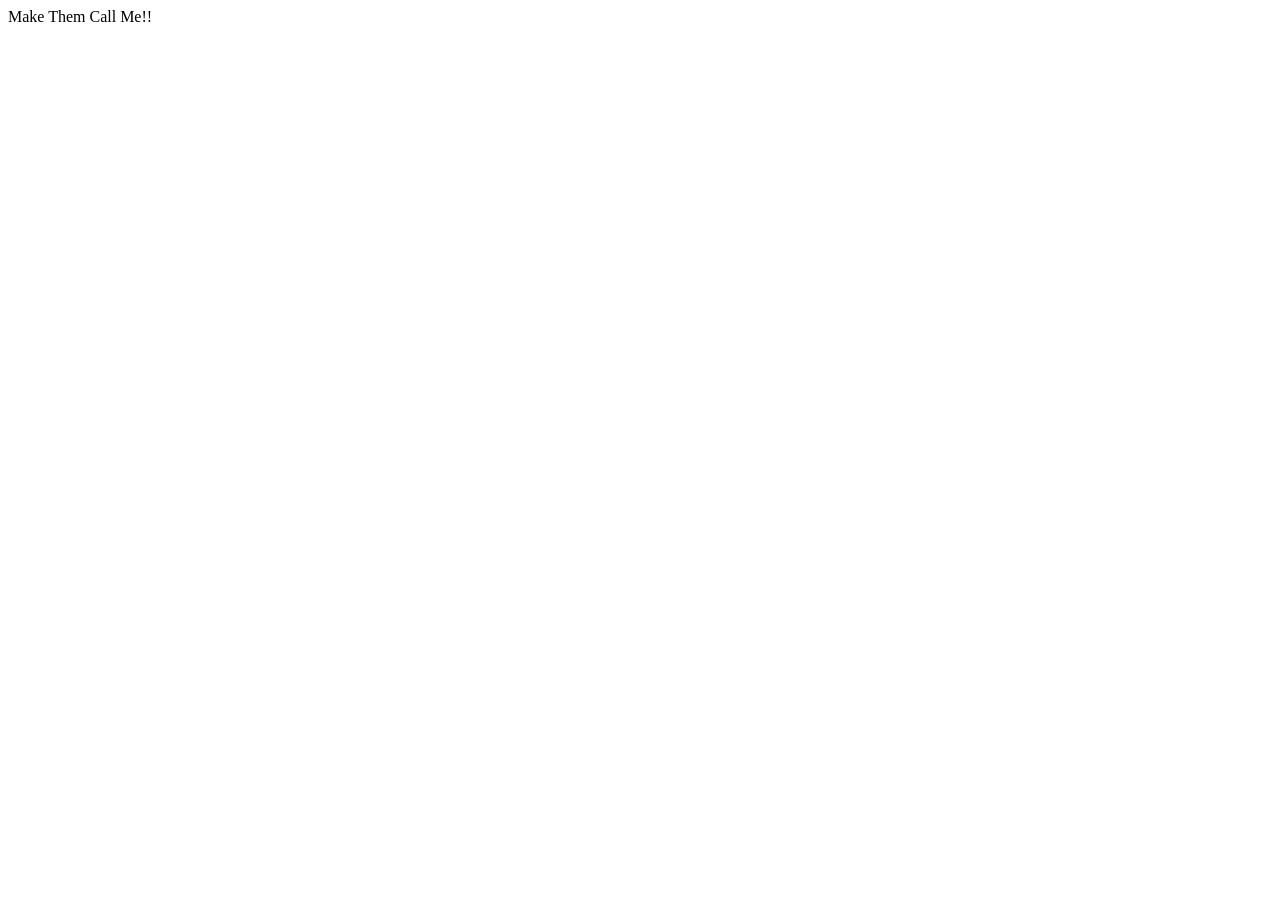
==== index.html @ 20d4b34d "test" ====
<!DOCTYPE html><html><head><meta charSet="utf-8"/><meta http-equiv="x-ua-compatible" content="ie=edge"/><meta name="viewport" content="width=device-width, initial-scale=1, shrink-to-fit=no"/><meta name="generator" content="Gatsby 5.14.1"/><style>.gatsby-image-wrapper{position:relative;overflow:hidden}.gatsby-image-wrapper picture.object-fit-polyfill{position:static!important}.gatsby-image-wrapper img{bottom:0;height:100%;left:0;margin:0;max-width:none;padding:0;position:absolute;right:0;top:0;width:100%;object-fit:cover}.gatsby-image-wrapper [data-main-image]{opacity:0;transform:translateZ(0);transition:opacity .25s linear;will-change:opacity}.gatsby-image-wrapper-constrained{display:inline-block;vertical-align:top}</style><noscript><style>.gatsby-image-wrapper noscript [data-main-image]{opacity:1!important}.gatsby-image-wrapper [data-placeholder-image]{opacity:0!important}</style></noscript><script type="module">const e="undefined"!=typeof HTMLImageElement&&"loading"in HTMLImageElement.prototype;e&&document.body.addEventListener("load",(function(e){const t=e.target;if(void 0===t.dataset.mainImage)return;if(void 0===t.dataset.gatsbyImageSsr)return;let a=null,n=t;for(;null===a&&n;)void 0!==n.parentNode.dataset.gatsbyImageWrapper&&(a=n.parentNode),n=n.parentNode;const o=a.querySelector("[data-placeholder-image]"),r=new Image;r.src=t.currentSrc,r.decode().catch((()=>{})).then((()=>{t.style.opacity=1,o&&(o.style.opacity=0,o.style.transition="opacity 500ms linear")}))}),!0);</script><link rel="icon" href="/favicon-32x32.png?v=4a9773549091c227cd2eb82ccd9c5e3a" type="image/png"/><link rel="manifest" href="/manifest.webmanifest" crossorigin="anonymous"/><link rel="apple-touch-icon" sizes="48x48" href="/icons/icon-48x48.png?v=4a9773549091c227cd2eb82ccd9c5e3a"/><link rel="apple-touch-icon" sizes="72x72" href="/icons/icon-72x72.png?v=4a9773549091c227cd2eb82ccd9c5e3a"/><link rel="apple-touch-icon" sizes="96x96" href="/icons/icon-96x96.png?v=4a9773549091c227cd2eb82ccd9c5e3a"/><link rel="apple-touch-icon" sizes="144x144" href="/icons/icon-144x144.png?v=4a9773549091c227cd2eb82ccd9c5e3a"/><link rel="apple-touch-icon" sizes="192x192" href="/icons/icon-192x192.png?v=4a9773549091c227cd2eb82ccd9c5e3a"/><link rel="apple-touch-icon" sizes="256x256" href="/icons/icon-256x256.png?v=4a9773549091c227cd2eb82ccd9c5e3a"/><link rel="apple-touch-icon" sizes="384x384" href="/icons/icon-384x384.png?v=4a9773549091c227cd2eb82ccd9c5e3a"/><link rel="apple-touch-icon" sizes="512x512" href="/icons/icon-512x512.png?v=4a9773549091c227cd2eb82ccd9c5e3a"/></head><body><div id="___gatsby"><div style="outline:none" tabindex="-1" id="gatsby-focus-wrapper"><div>Make Them Call Me!!</div></div><div id="gatsby-announcer" style="position:absolute;top:0;width:1px;height:1px;padding:0;overflow:hidden;clip:rect(0, 0, 0, 0);white-space:nowrap;border:0" aria-live="assertive" aria-atomic="true"></div></div><script id="gatsby-script-loader">/*<![CDATA[*/window.pagePath="/";/*]]>*/</script><!-- slice-start id="_gatsby-scripts-1" -->
          <script
            id="gatsby-chunk-mapping"
          >
            window.___chunkMapping="{\"app\":[\"/app-89c7efa8f3e0d0c31d6b.js\"],\"component---src-pages-404-tsx\":[\"/component---src-pages-404-tsx-e712d4dbc3904df3c693.js\"],\"component---src-pages-index-2-tsx\":[\"/component---src-pages-index-2-tsx-79abf7b93615f34e0895.js\"],\"component---src-pages-index-3-tsx\":[\"/component---src-pages-index-3-tsx-293a35c50ad17090fd9e.js\"],\"component---src-pages-index-tsx\":[\"/component---src-pages-index-tsx-a164aee427045a17fbb1.js\"],\"component---src-pages-login-tsx\":[\"/component---src-pages-login-tsx-4dcbf91dd1bace231665.js\"],\"component---src-pages-logout-tsx\":[\"/component---src-pages-logout-tsx-2e0da6eee5f5af29a324.js\"],\"component---src-pages-sms-tsx\":[\"/component---src-pages-sms-tsx-8a76c4cc6f024e1f246c.js\"],\"component---src-pages-using-typescript-tsx\":[\"/component---src-pages-using-typescript-tsx-192d35a3f4534250eb19.js\"],\"component---src-pages-voice-tsx\":[\"/component---src-pages-voice-tsx-19c36288b46535d08d81.js\"]}";
          </script>
        <script>window.___webpackCompilationHash="c886566bc2dd25da8835";</script><script src="/webpack-runtime-eea6416dc34ab4c73440.js" async></script><script src="/framework-8cb3c00d0f3b2aabea4b.js" async></script><script src="/app-89c7efa8f3e0d0c31d6b.js" async></script><!-- slice-end id="_gatsby-scripts-1" --></body></html>
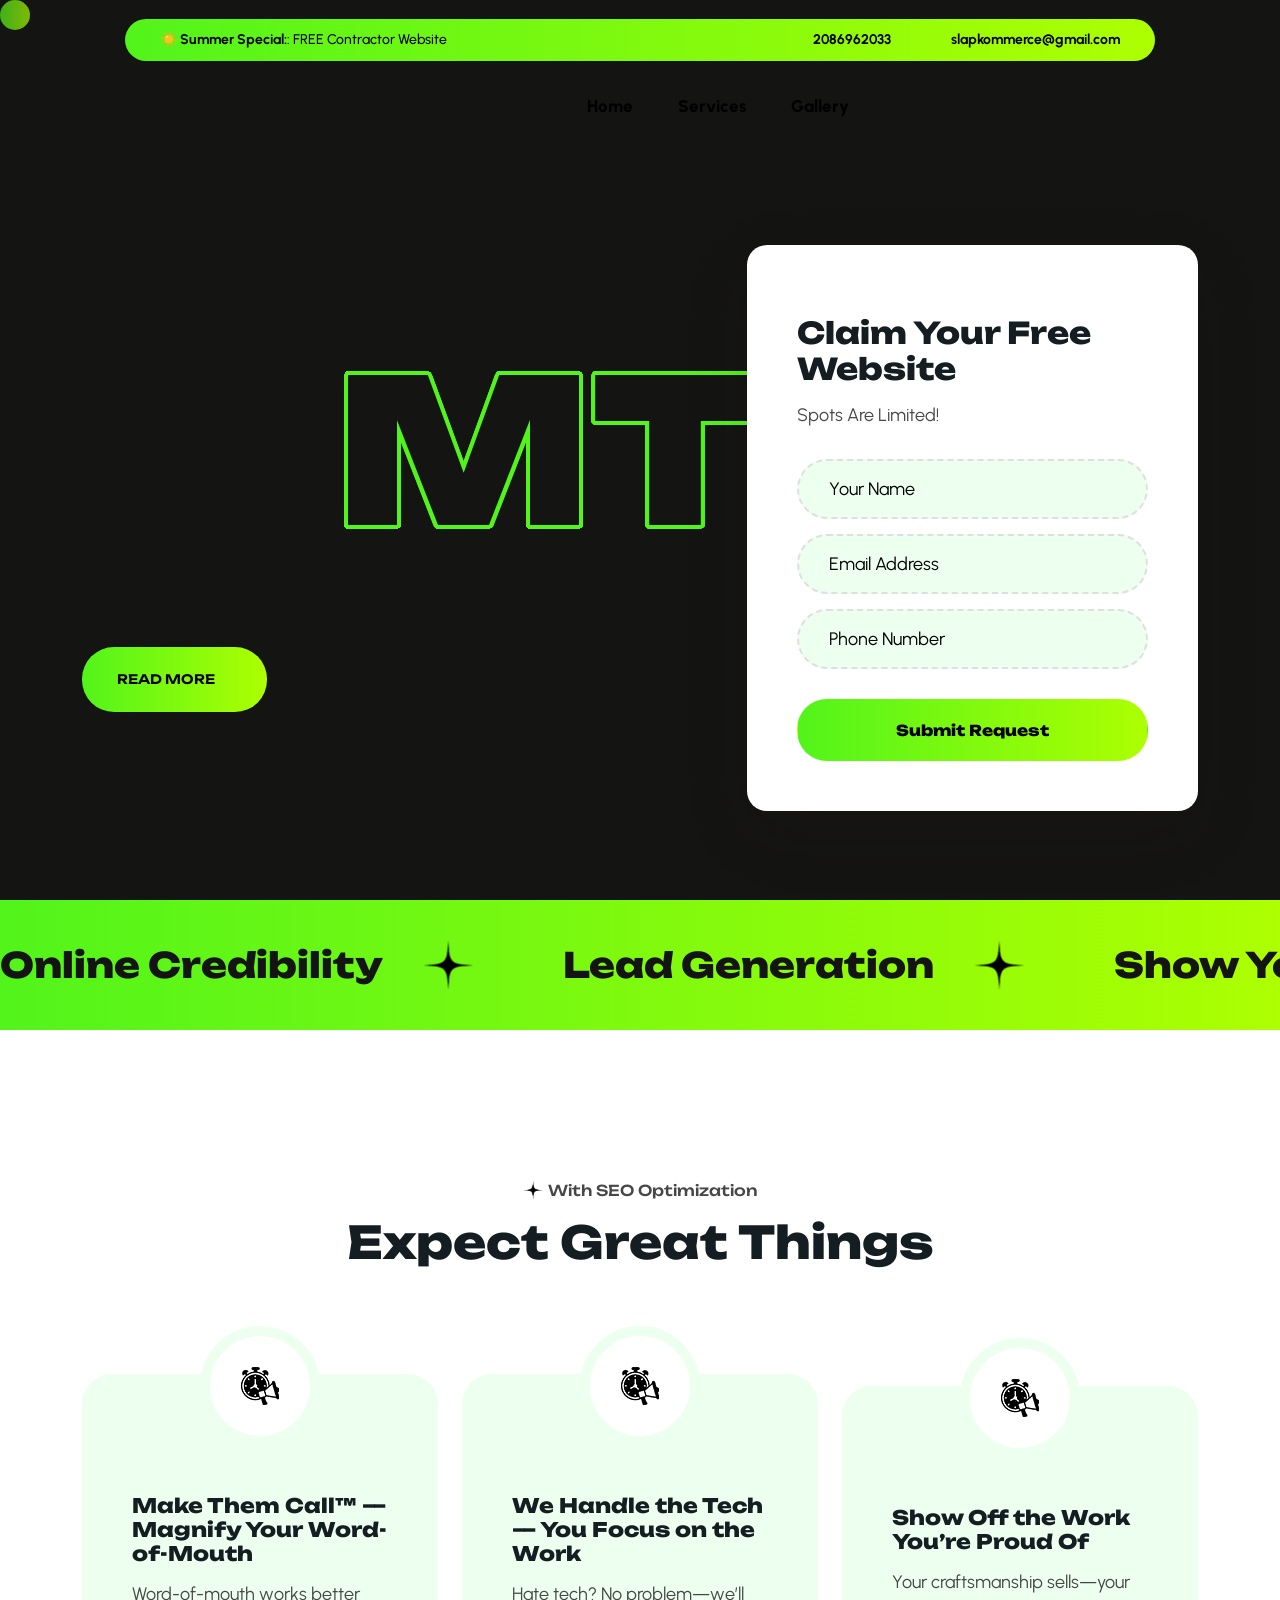
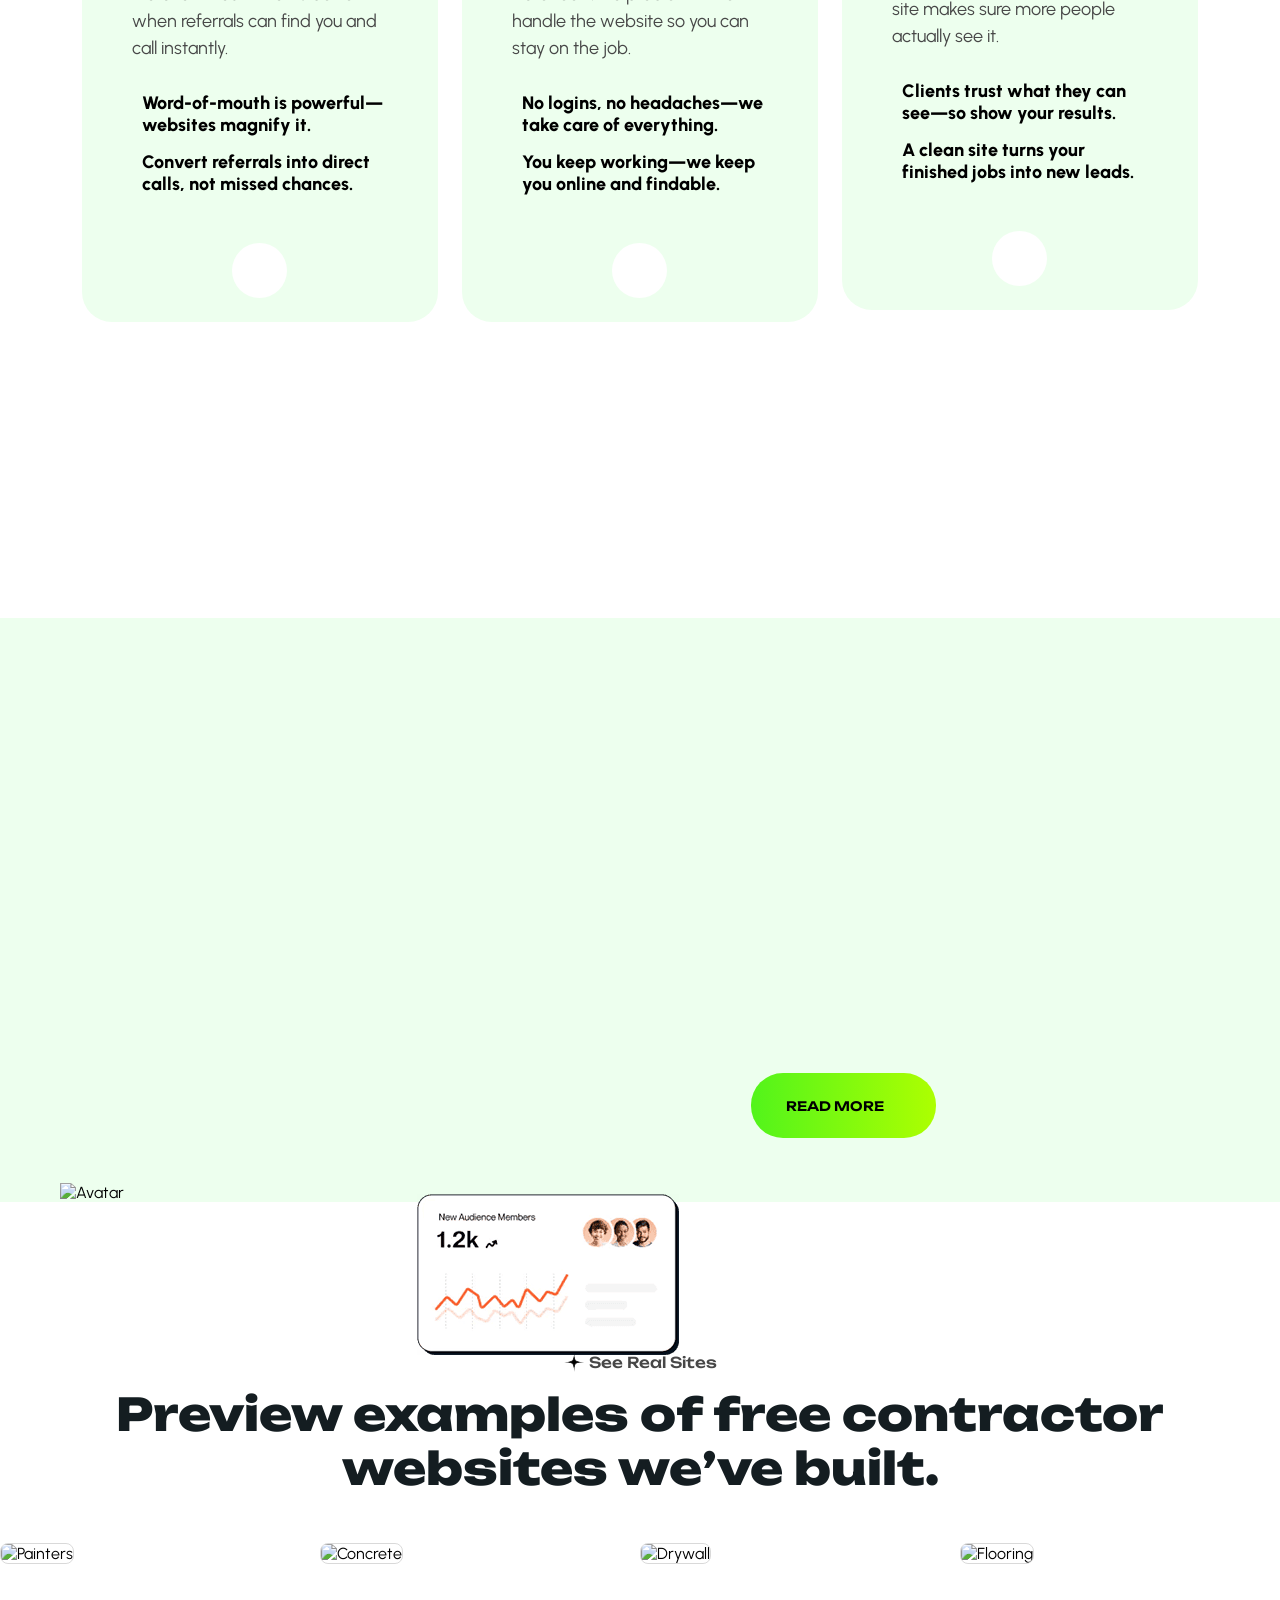
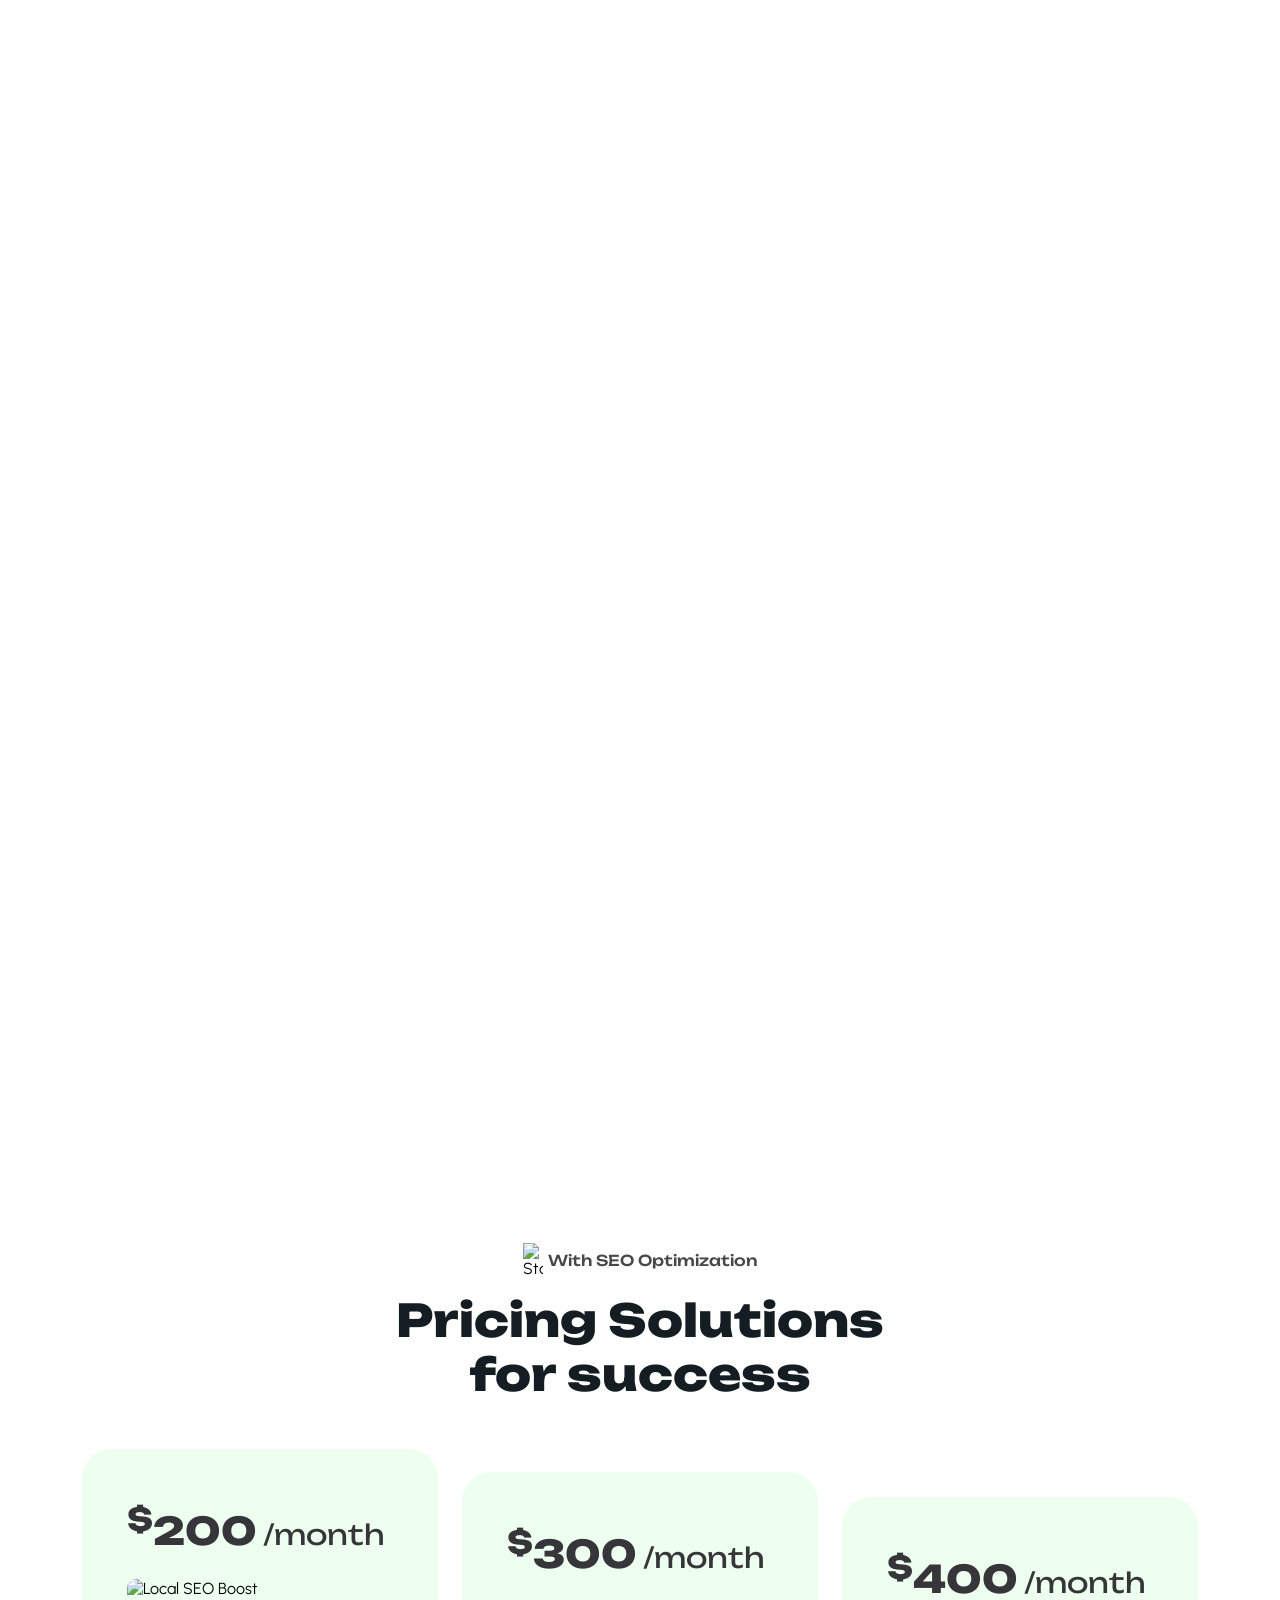
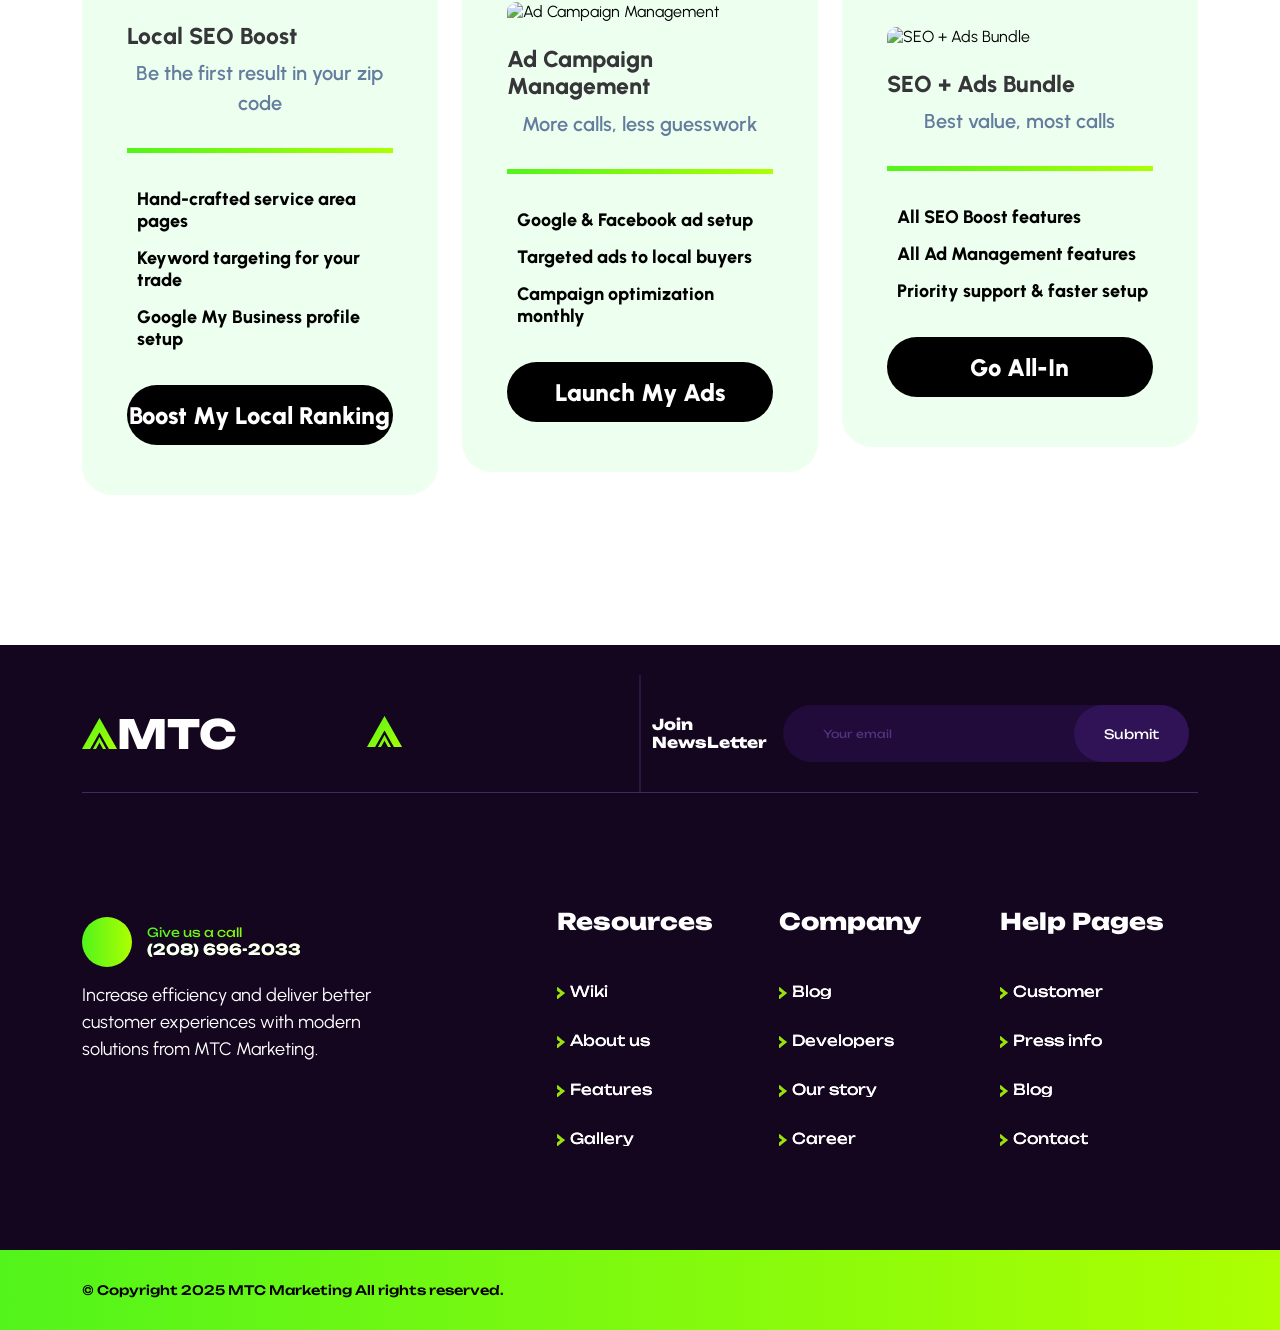
==== commit ca8a0b16: "update" ====
--- a/index.html
+++ b/index.html
@@ -1,7 +1,9 @@
-<!DOCTYPE html><html><head><meta charSet="utf-8"/><meta http-equiv="x-ua-compatible" content="ie=edge"/><meta name="viewport" content="width=device-width, initial-scale=1, shrink-to-fit=no"/><meta name="generator" content="Gatsby 5.14.1"/><style>.gatsby-image-wrapper{position:relative;overflow:hidden}.gatsby-image-wrapper picture.object-fit-polyfill{position:static!important}.gatsby-image-wrapper img{bottom:0;height:100%;left:0;margin:0;max-width:none;padding:0;position:absolute;right:0;top:0;width:100%;object-fit:cover}.gatsby-image-wrapper [data-main-image]{opacity:0;transform:translateZ(0);transition:opacity .25s linear;will-change:opacity}.gatsby-image-wrapper-constrained{display:inline-block;vertical-align:top}</style><noscript><style>.gatsby-image-wrapper noscript [data-main-image]{opacity:1!important}.gatsby-image-wrapper [data-placeholder-image]{opacity:0!important}</style></noscript><script type="module">const e="undefined"!=typeof HTMLImageElement&&"loading"in HTMLImageElement.prototype;e&&document.body.addEventListener("load",(function(e){const t=e.target;if(void 0===t.dataset.mainImage)return;if(void 0===t.dataset.gatsbyImageSsr)return;let a=null,n=t;for(;null===a&&n;)void 0!==n.parentNode.dataset.gatsbyImageWrapper&&(a=n.parentNode),n=n.parentNode;const o=a.querySelector("[data-placeholder-image]"),r=new Image;r.src=t.currentSrc,r.decode().catch((()=>{})).then((()=>{t.style.opacity=1,o&&(o.style.opacity=0,o.style.transition="opacity 500ms linear")}))}),!0);</script><link rel="icon" href="/favicon-32x32.png?v=4a9773549091c227cd2eb82ccd9c5e3a" type="image/png"/><link rel="manifest" href="/manifest.webmanifest" crossorigin="anonymous"/><link rel="apple-touch-icon" sizes="48x48" href="/icons/icon-48x48.png?v=4a9773549091c227cd2eb82ccd9c5e3a"/><link rel="apple-touch-icon" sizes="72x72" href="/icons/icon-72x72.png?v=4a9773549091c227cd2eb82ccd9c5e3a"/><link rel="apple-touch-icon" sizes="96x96" href="/icons/icon-96x96.png?v=4a9773549091c227cd2eb82ccd9c5e3a"/><link rel="apple-touch-icon" sizes="144x144" href="/icons/icon-144x144.png?v=4a9773549091c227cd2eb82ccd9c5e3a"/><link rel="apple-touch-icon" sizes="192x192" href="/icons/icon-192x192.png?v=4a9773549091c227cd2eb82ccd9c5e3a"/><link rel="apple-touch-icon" sizes="256x256" href="/icons/icon-256x256.png?v=4a9773549091c227cd2eb82ccd9c5e3a"/><link rel="apple-touch-icon" sizes="384x384" href="/icons/icon-384x384.png?v=4a9773549091c227cd2eb82ccd9c5e3a"/><link rel="apple-touch-icon" sizes="512x512" href="/icons/icon-512x512.png?v=4a9773549091c227cd2eb82ccd9c5e3a"/></head><body><div id="___gatsby"><div style="outline:none" tabindex="-1" id="gatsby-focus-wrapper"><div>Make Them Call Me!!</div></div><div id="gatsby-announcer" style="position:absolute;top:0;width:1px;height:1px;padding:0;overflow:hidden;clip:rect(0, 0, 0, 0);white-space:nowrap;border:0" aria-live="assertive" aria-atomic="true"></div></div><script id="gatsby-script-loader">/*<![CDATA[*/window.pagePath="/";/*]]>*/</script><!-- slice-start id="_gatsby-scripts-1" -->
+<!DOCTYPE html><html><head><meta charSet="utf-8"/><meta http-equiv="x-ua-compatible" content="ie=edge"/><meta name="viewport" content="width=device-width, initial-scale=1, shrink-to-fit=no"/><meta name="generator" content="Gatsby 5.14.5"/><style data-href="/styles.3944a1130bbad8cb66de.css" data-identity="gatsby-global-css">@import url(https://fonts.googleapis.com/css2?family=Space+Grotesk:wght@300..700&family=Unbounded:wght@200..900&family=Urbanist:ital,wght@0,100..900;1,100..900&display=swap);.loader{align-items:center;flex-direction:column;height:100%;left:0;pointer-events:none;position:fixed;top:0;z-index:1e+23}.loader,.loaderBottom,.loaderTop{display:flex;justify-content:center;width:100%}.loaderBottom,.loaderTop{background:var(--bg-color-2);height:50%;overflow:hidden;transition:1s cubic-bezier(.25,.46,.45,.94)}.loaderTop{align-items:end}.loaderBottom{align-items:start}.loaderBottomTxt,.loaderTopTxt{background:var(--bg-color-2);color:var(--bg-color-2);font-family:Unbounded;font-size:200px;font-weight:900;line-height:1;text-shadow:#52f41b 4px 0 0,#52f41b 3.87565px .989616px 0,#52f41b 3.51033px 1.9177px 0,#52f41b 2.92676px 2.72656px 0,#52f41b 2.16121px 3.36588px 0,#52f41b 1.26129px 3.79594px 0,#52f41b .282949px 3.98998px 0,#52f41b -.712984px 3.93594px 0,#52f41b -1.66459px 3.63719px 0,#52f41b -2.51269px 3.11229px 0,#52f41b -3.20457px 2.39389px 0,#52f41b -3.69721px 1.52664px 0,#52f41b -3.95997px .56448px 0,#52f41b -3.97652px -.432781px 0,#52f41b -3.74583px -1.40313px 0,#52f41b -3.28224px -2.28625px 0,#52f41b -2.61457px -3.02721px 0,#52f41b -1.78435px -3.57996px 0,#52f41b -.843183px -3.91012px 0,#52f41b .150409px -3.99717px 0,#52f41b 1.13465px -3.8357px 0,#52f41b 2.04834px -3.43574px 0,#52f41b 2.83468px -2.82216px 0,#52f41b 3.44477px -2.03312px 0,#52f41b 3.84068px -1.11766px 0,#52f41b 3.9978px -.132717px 0;transition:1s cubic-bezier(.25,.46,.45,.94);z-index:2}.loaderTopTxt{transform:translateY(50%)}.loaderBottomTxt{transform:translateY(-50%)}.animateTxt{animation:textFill 3s cubic-bezier(.755,.755,.855,.06) forwards;clip-path:polygon(0 0,0 0,0 100%,0 100%)}@keyframes textFill{to{clip-path:polygon(0 0,100% 0,100% 100%,0 100%)}}.loader--hidden .loaderTop{transform:translateY(-100%)}.loader--hidden .loaderBottom{transform:translateY(100%)}.loader--hidden .loaderTopTxt{transform:translateY(50%) scale(5)}.loader--hidden .loaderBottomTxt{transform:translateY(-50%) scale(5)}.cursor{background:var(--primary-gradiant);border-radius:50%;height:30px;opacity:.7;pointer-events:none;position:fixed;transition:.2s linear;width:30px;z-index:9999}.cursor.pointer-hover{transform:scale(2)}header{background-image:url(/static/headerBg-11855bfceef95f7256e285b96918c1f6.png);background-size:cover;min-height:100vh;padding-top:36px;width:100%}.hero{display:flex;flex-direction:column;flex-grow:1;justify-content:center;margin:48px 0}@media (max-width:576px){.hero .col{width:90%}}@media (max-width:480px){.yoso-h1{font-size:25px}}.yoso-button{align-items:center;background:var(--primary-gradiant);border:none;border-radius:32px;color:var(--text-color-2);display:flex;font-family:unbounded;font-size:13px;font-weight:600;gap:10px;height:65px;padding:0 35px;position:relative;text-transform:uppercase;transition:.5s linear;width:max-content}.yoso-button-2{margin:48px auto 0;transition:.5s linear}.yoso-button-2,.yoso-button-3{align-items:center;background-color:var(--bg-color);border-radius:50%;color:var(--text-color-2);display:flex;font-size:14px;height:55px;justify-content:center;position:relative;width:55px}.yoso-button-3{overflow:hidden}.yoso-button-4{align-items:center;background-color:var(--text-color-2);border-radius:30px;color:var(--bg-color);display:flex;font-family:Urbanist;font-size:24px;font-weight:900;height:60px;justify-content:center;margin-top:35px;position:relative;transition:var(--transition);width:100%}.yoso-button-4:hover{background:var(--primary-gradiant);border-radius:0;color:var(--text-color-2)}.yoso-button i,.yoso-button-3 i{font-size:16px;position:relative;transform:rotate(-45deg);transition:var(--transition)}.yoso-button span,.yoso-button-3 span i{display:inline-block;margin-left:7px;overflow:hidden;position:relative}.yoso-button span i:first-child,.yoso-button-3 span i:first-child{bottom:-10px;left:-10px;position:absolute;transform:translateX(-5px) rotate(-45deg)}.yoso-button span i:nth-child(2),.yoso-button-3 span i:nth-child(2){bottom:0;left:0}.yoso-button-3:hover span i:nth-child(2),.yoso-button:hover span i:nth-child(2){bottom:100px;left:100px}.yoso-button-3:hover span i:first-child,.yoso-button:hover span i:first-child{bottom:5px;left:5px}.yoso-form-button{background:var(--primary-gradiant);border:1px solid transparent;border-radius:30px;font-family:unbounded;font-size:15px;font-weight:800;height:62px;margin-top:30px;width:100%}@media (max-width:1200px){.yoso-button{height:50px;padding:0 20px}}@media (max-width:992px){.yoso-button-2{margin-top:10px!important}.yoso-button-4{font-size:18px;height:45px;margin-top:20px}}.heroForm{background-color:var(--bg-color);border-radius:20px;box-shadow:0 22px 65px 0 rgba(32,28,29,.14);height:auto;padding:70px 50px 50px;position:relative;width:100%;z-index:2}.formContent .yoso-h2{font-size:30px;margin:0}.inputField{align-items:center;background-color:inherit;background-color:var(--secondary-color);border:2px dashed #dfdfdf;border-radius:33px;display:flex;gap:15px;height:60px;justify-content:space-between;margin-top:15px;padding:0 30px;position:relative;transform-style:preserve-3d}.inputField,.inputField:before{transition:.3s cubic-bezier(.175,.885,.32,1.275);width:100%}.inputField:before{background:var(--primary-gradiant);border-radius:inherit;content:"";height:100%;left:0;position:absolute;top:0;transform:translateZ(-1px)}.inputField input{background-color:transparent;border:0;flex:1 1;height:100%;line-height:1}.inputField input:focus{outline:none}.inputField i{color:var(--text-color-2);font-size:17px}.inputField:focus-within:before{top:6px}.inputField:focus-within{border-color:#52f41b}.inputField:focus-within i{color:#52f41b;transition:.3s cubic-bezier(.175,.885,.32,1.275)}::placeholder{color:var(--text-color-2);font-family:Urbanist;font-size:18px;line-height:1;margin-bottom:0}.heroForm .yoso-h4{font-size:20px}.radioField-wrapper{display:flex;flex-wrap:wrap}.radioField{align-items:center;display:flex;height:37px;margin-right:15px;margin-top:10px;padding:0 15px;position:relative;width:max-content}.radioField input{-webkit-appearance:none;border:2px dashed #ecf1ed;border-radius:21px;cursor:pointer;height:100%;left:0;top:0;width:100%}.radioField input,.radioField input:before{position:absolute;transition:.3s cubic-bezier(.175,.885,.32,1.275)}.radioField input:before{background-color:#ecf1ed;border-radius:50%;color:var(--heading-color);content:"";display:grid;font-family:Font Awesome\ 6 Free;font-size:12px;font-weight:900;height:20px;left:15px;place-content:center;pointer-events:none;top:50%;transform:translateY(-50%);width:20px}.radioField input:checked{border-color:#52f41b}.radioField input:checked:before{background:var(--primary-gradiant);content:"\f00c"}.radioField label{font-weight:600;margin-left:30px;pointer-events:none}@media (max-width:1200px){.heroForm{border-radius:0;padding:20px}}@media (max-width:992px){.inputField{border-radius:0;padding:0 10px}}@media (max-width:767.98px){.heroForm{margin-top:30px;width:80%}}@media (max-width:480px){.heroForm{width:100%}}.discount{font-size:14px;font-weight:500}.discount,.search i{color:var(--text-color-2)}.search i{font-size:22px;position:relative;transition:var(--transition)}.search{cursor:pointer}.search i:after{-webkit-text-fill-color:transparent;background:var(--primary-gradiant);-webkit-background-clip:text;background-clip:text;clip-path:circle(0 at 50% 50%);color:transparent;content:"\f002";font-family:Font Awesome\ 5 Free;font-size:inherit;font-weight:900;left:0;position:absolute;top:0;transition:var(--transition)}.search i:hover{color:transparent;transform:scale(1.5)}.search i:hover:after{clip-path:circle(70.7% at 50% 50%)}.searchPopUp{align-items:center;background-color:rgba(0,0,0,.7);display:flex;display:none;height:100vh;justify-content:center;left:0;position:fixed;top:0;width:100%;z-index:100000}.showSearch{display:flex}.searchPopUp form{align-items:center;background-color:rgba(0,0,0,.75);border-radius:50px;display:flex;height:100px;justify-content:space-between;padding:0 40px;width:50%}.searchPopUp form input{background-color:transparent;border:0;flex:1 1;height:100%}.searchPopUp form input:focus{outline:none}.searchPopUp form button{background:transparent;border:0;color:#707070;font-size:44px;position:relative;transition:var(--transition)}.searchPopUp form input,.searchPopUp form input::placeholder{color:var(--bg-color);font-size:30px}.searchPopUp form input{color:#fff}.searchPopUp form:focus-within button{color:var(--bg-color)}.close{position:absolute;right:30px;top:30px}.close i{color:var(--bg-color);font-size:50px}.close i:after{content:"\f00d"}@media (max-width:992px){.discount,.topBar ul li{font-size:12px}}@media (max-width:576px){.discount,.topBar ul li{font-size:10px}}.serviceSingle{background-color:var(--secondary-color);border-radius:30px;height:100%;margin-top:90px;padding:0 50px 24px;width:100%}.serviceIcon,.serviceSingle,.serviceSingle>*{position:relative}.serviceIcon{align-items:center;background-color:var(--bg-color);border:10px solid var(--secondary-color);border-radius:50%;color:var(--text-color-2);display:flex;font-size:38px;height:120px;justify-content:center;margin:0 auto;transform:translateY(-40%);width:120px}.serviceIcon:after{background:transparent;border:inherit;border-color:#52f41b;border-radius:inherit;clip-path:polygon(0 0,100% 0,100% 0,0 0);content:"";height:calc(100% + 20px);left:-10px;position:absolute;top:-10px;transition:var(--transition);width:calc(100% + 20px)}.serviceIcon img{width:38px}.serviceSingle:before{background:var(--primary-gradiant);border-radius:inherit;clip-path:polygon(0 0,100% 0,100% 0,0 0);content:"";height:100%;left:0;position:absolute;top:0;transition:var(--transition);width:100%}.serviceSingle:hover .serviceIcon:after,.serviceSingle:hover:before{clip-path:polygon(0 0,100% 0,100% 100%,0 100%)}@media (max-width:1200px){.serviceSingle{padding:0 10px}}@media (max-width:992px){.serviceSingle{padding:10px}.serviceIcon{border-width:6px;height:90px;width:90px}}.featureslide{background:var(--primary-gradiant);flex-direction:column;height:130px;justify-content:center;position:relative}.featureslide,.marquee{display:flex;overflow:hidden;width:100%}.marquee{height:100%;left:0;position:absolute;top:0}.slideInner{animation:scroll-left 10s linear infinite;flex-wrap:nowrap;gap:90px;height:100%}.slide,.slideInner{align-items:center;display:flex}.slide{color:var(--bg-color-2);font-family:Unbounded;font-size:35px;font-weight:800;gap:40px;margin-bottom:0;white-space:nowrap;width:max-content}.slide:after{background-image:url([data-uri]);background-size:cover;content:"";display:inline-block;height:50px;width:50px}@keyframes scroll-left{0%{transform:translateX(0)}to{transform:translateX(-50%)}}@media (max-width:1200px){.featureslide{height:90px}.slide{font-size:25px}.slide:after{height:35px;width:35px}}.aboutAgency{min-height:80vh;position:relative;transform-style:preserve-3d;width:100%}.aboutAgency:before{background-color:var(--secondary-color);background-image:url(/static/bg-fbe88dd508e5c2e4c3ba99e1e176a109.jpg);background-size:cover;bottom:0;content:"";height:80%;left:0;position:absolute;transform:translateZ(-1px);width:100%}.agencySide{width:100%}.agencySide img:nth-child(3){display:block;height:100%;margin:0 auto}.agencySide img:first-child{top:40%}.agencySide img:nth-child(2){top:65%}.agencySide img:nth-child(4){top:60%}.aboutAvatar{height:763px;width:702px}@media (max-width:1200px){.agencySide img:nth-child(3){width:100%}}@media (max-width:768px){.aboutAgency .row{flex-direction:column}.aboutAgency .col{width:100%}}@media (max-width:480px){.aboutAgency .row{flex-direction:column}.aboutAgency .col{width:100%}}.keen-slider:not([data-keen-slider-disabled]){-webkit-touch-callout:none;-webkit-tap-highlight-color:transparent;align-content:flex-start;display:flex;overflow:hidden;position:relative;touch-action:pan-y;-webkit-user-select:none;user-select:none;-khtml-user-select:none;width:100%}.keen-slider:not([data-keen-slider-disabled]) .keen-slider__slide{min-height:100%;overflow:hidden;position:relative;width:100%}.keen-slider:not([data-keen-slider-disabled])[data-keen-slider-reverse]{flex-direction:row-reverse}.keen-slider:not([data-keen-slider-disabled])[data-keen-slider-v]{flex-wrap:wrap}.gallery{height:auto;width:100%}.gallerySingle{margin-bottom:80px;position:relative}.gallery .swiper-slide{transition-timing-function:cubic-bezier(.76,.09,.215,1)}.aboutGallery{align-items:center;background:var(--primary-gradiant);border-radius:55px;display:flex;height:auto;justify-content:space-between;left:0;margin:0 auto;opacity:0;padding:30px;position:absolute;right:0;top:100%;transform:translateY(-80%);transition:var(--transition);width:90%}.gallerySingle:hover .aboutGallery{opacity:1;transform:translateY(-70%)}.yoso-awards{background-image:url(/static/bgDark-8d1977462b3517719781d9c1fc13931c.jpg);background-size:cover;clip-path:polygon(0 0,100% 5%,100% 100%,0 95%);height:auto;width:100%}.darkTagline{-webkit-text-fill-color:transparent;background:var(--primary-gradiant);-webkit-background-clip:text;background-clip:text;justify-content:center}.awardSingle{border-bottom:1px solid #323232;gap:40px;justify-content:space-between;margin-top:25px;padding-bottom:25px;position:relative}.awardIcon,.awardSingle{align-items:center;display:flex}.awardIcon{background-color:var(--bg-color);border:1px solid transparent;border-radius:15px;height:103px;justify-content:center;min-width:103px}.awardIcon,.awardIcon img{transition:var(--transition)}.awardIcon img{width:60px}.awardSingle:before{background:var(--primary-gradiant);bottom:0;content:"";height:1px;left:0;position:absolute;transition:var(--transition);width:0}.awardSingle .yoso-button-3{min-width:55px;transition:var(--transition)}.awardSingle:hover .awardIcon{background:transparent}.awardSingle:hover .menuText .menuTextInner{color:transparent}.awardSingle:hover .menuText .duplicateText{clip-path:circle(70.7% at 50% 50%)}.awardSingle:hover .yoso-button-3{background:var(--primary-gradiant)}.awardSingle:hover .awardIcon{background-color:transparent;border-color:#52f41b}.awardSingle:hover .awardIcon img{filter:brightness(0) saturate(100%) invert(69%) sepia(64%) saturate(932%) hue-rotate(53deg) brightness(104%) contrast(97%)}.awardSingle:hover:before{width:100%}@media (max-width:992px){.awardIcon{height:70px;min-width:70px}.awardIcon img{width:30px}.awardSingle{gap:20px}}.yoso-price .yoso-desc{color:#647c9e;font-size:20px;font-weight:600!important;margin-top:60px;text-align:center}.priceSingle{background-color:var(--secondary-color);border-radius:30px;height:100%;padding:50px 45px;width:100%}.price{color:var(--text-color-3);font-family:unbounded;font-size:38px;font-weight:800}.price span{font-size:28px;font-weight:400}.priceImg{border-radius:48px;border-bottom-left-radius:0;height:100px;margin:25px 0;object-fit:cover;width:100%}.priceSingle .yoso-h4{color:var(--text-color-3);font-family:Urbanist;margin:0}.priceLine{background:var(--primary-gradiant);height:5px;margin:30px 0 35px;width:100%}@media (max-width:1200px){.priceSingle{padding:20px}}@media (max-width:992px){.yoso-price .yoso-desc{font-size:16px}.priceImg{height:70px;margin:10px 0}.price{font-size:25px}.price span{font-size:20px}}@media (max-width:768px){.priceSingle{margin-top:20px}}.yoso-footer{background:#14061f;height:auto;padding-top:30px;width:100%}.footerHeader{border-bottom:1px solid #412763;height:auto;padding:30px 0;position:relative;width:100%}.footerHeader:before{background-color:#412763;content:"";height:100%;left:50%;position:absolute;top:0;transform:translateX(-50%);width:1px}.yoso-footer .logo{color:var(--bg-color)}.subscribeTitle{flex-wrap:wrap;gap:1rem;justify-content:start;width:100%}.newsLetter,.subscribeTitle{align-items:center;display:flex}.newsLetter{background-color:#200b3a;border-radius:30px;gap:20px;height:57px;justify-content:space-between;width:406px}.newsLetter input{background-color:transparent;border:0;color:#54357d;flex:1 1;font-family:Unbounded;font-size:11px;height:100%;padding-left:40px}.newsLetter input:focus{outline:none}.newsLetter input::placeholder{color:#54357d;font-family:Unbounded;font-size:11px}.newsLetter button{background-color:#301256;border:0;border-radius:30px;color:var(--bg-color);font-family:Unbounded;font-size:13px;height:100%;padding:0 30px}.footerMain{padding:100px 0}.phoneIcon,.phoneWrapper{align-items:center;display:flex}.phoneIcon{background:var(--primary-gradiant);border-radius:50%;color:var(--text-color-2);font-size:19px;height:50px;justify-content:center;width:50px}.phoneDetails{background:var(--primary-gradiant);-webkit-background-clip:text;background-clip:text;font-family:Unbounded;font-size:12.5px;font-weight:400;margin-left:15px}.phoneDetails,.phoneDetails span{-webkit-text-fill-color:transparent}.phoneDetails span{background:var(--bg-color);-webkit-background-clip:text;background-clip:text;font-size:15px;font-weight:700}.footerMain .yoso-desc{color:var(--bg-color);width:70%}.footerLinks li{margin-top:30px}.footerLinks li a{align-items:center;color:var(--bg-color);display:flex;font-family:Unbounded;font-size:15px;gap:8px;justify-content:start}.footerLinks li a img{position:relative;transform:translateX(0);transition:var(--transition);width:8px;z-index:2}.linkTxt{color:var(--bg-color);display:inline-block;height:1em;line-height:1;margin-left:5px;overflow:hidden;position:relative}.linkD{left:0;pointer-events:none;position:absolute;transition:.3s ease;white-space:nowrap;width:100%}.linkTxt .txtTop{clip-path:polygon(0 0,100% 0,100% 50%,0 50%);color:var(--bg-color);top:0}.linkTxt .txtBottom{bottom:0;clip-path:polygon(0 50%,100% 50%,100% 100%,0 100%);color:var(--bg-color)}.footerLinks li:hover a img{opacity:0;transform:translateX(200%)}.footerLinks li:hover .linkTxt{color:transparent}.footerLinks li:hover .linkD{opacity:1}.footerLinks li:hover .linkTxt .txtTop{top:-3px}.footerLinks li:hover .linkTxt .txtBottom{bottom:-3px}.linkTxt:before{background:var(--primary-gradiant);content:"";height:3px;left:0;opacity:0;position:absolute;top:50%;transform:translateY(-50%) skew(15deg);transition:var(--transition);width:0}.footerLinks li:hover .linkTxt:before{opacity:1;width:90%}@media (max-width:992px){.subscribeTitle{flex-wrap:nowrap}.newsLetter{gap:0;height:40px;width:max-content;width:200px}}@media (max-width:768px){.footerHeader:before{display:none}.subscribeTitle{align-items:start;flex-direction:column;justify-content:center;padding-top:20px}.footerMain .yoso-h4{margin:40px 0 20px!important}.sm-row{flex-direction:column}.sm-col{display:flex;flex-direction:row;width:100%}.sm-col .yoso-desc{flex:1 1;padding-left:30px}.phoneWrapper .phoneDetails{flex:1 1}.sm-link{width:100%}}@media (max-width:576px){.subscribeTitle{justify-content:flex-start;padding-top:20px}}@media (max-width:460px){.subscribeTitle{align-items:start;flex-direction:column;padding-top:20px}}.copyright{background:var(--primary-gradiant);display:flex;flex-direction:column;justify-content:center;min-height:80px;width:100%}.copyrightWrapper{align-items:center;display:flex;height:100%;justify-content:space-between;width:100%}.copyrightTxt{font-family:Unbounded;font-size:13px;font-weight:500}.socialWrapper{display:flex;gap:1.5rem}.socialIcon{font-family:Unbounded;font-size:13px;font-weight:800;text-align:center;text-transform:uppercase}.socialIcon i{font-size:15px;margin-right:8px}@media (max-width:1200px){.copyright{min-height:65px}}@media (max-width:768px){.copyrightTxt{font-size:11px}.socialText{font-size:10px}}@media (max-width:480px){.copyright{min-height:50px;padding:10px}.copyrightWrapper{align-items:center}}.back-to-top{background:var(--primary-gradiant);border:none;border-radius:5px;bottom:20px;color:var(--text-color-2);cursor:pointer;display:none;font-family:Unbounded;font-size:14px;padding:10px 15px;position:fixed;right:20px;transition:var(--transition);z-index:1000}.back-to-top.show{display:block}:root{--primary-gradiant:linear-gradient(90deg,#52f41b,#adff01);--secondary-color:#edffee;--heading-color:#141d21;--text-color:#474747;--text-color-2:#000;--text-color-3:#363539;--bg-color:#fff;--bg-color-2:#141412;--bg-color-3:#212529;--transition:cubic-bezier(0.25,0.46,0.45,0.94) 0.5s;--custom-gutter-x:1.5rem;--custom-gutter-y:0;--border-radius-lg:0.5rem;--border-radius-xl:1rem}*{margin:0;padding:0}*,:after,:before{box-sizing:border-box}html{overflow-x:hidden!important;scroll-behavior:smooth}body{font-family:Urbanist;height:auto;position:relative;width:100%}#scroll-content{height:100vh;width:100%}a{text-decoration:none}h1,h2,h3,h4,h5,h6{line-height:1.2;margin-top:0}h1,h2,h3,h4,h5,h6,p,ul{margin-bottom:0}ol,ul{margin-top:0}li{list-style:none}.list-unstyled{padding-left:0}.position-relative{position:relative!important}.position-absolute{position:absolute!important}.w-100{width:100%!important}.h-100{height:100%!important}.bottom-0{bottom:0!important}.start-0{left:0}.end-0{right:0!important}.m-0{margin:0!important}.mt-2{margin-top:.5rem!important}.mt-3{margin-top:1rem!important}.mt-4{margin-top:1.5rem!important}.mt-5{margin-top:3rem!important}.mb-2{margin-bottom:.5rem!important}.mb-3{margin-bottom:1rem!important}.mb-4{margin-bottom:1.5rem!important}.mb-5{margin-bottom:3rem!important}.me-5{margin-right:3rem!important}.my-4{margin-bottom:1.5rem!important;margin-top:1.5rem!important}.p-0{padding:0!important}.p-sx{padding:0 4px}.px-5{padding-left:3rem!important}.pe-5,.px-5{padding-right:3rem!important}.pb-4{padding-bottom:1.5rem!important}.pb-5{padding-bottom:3rem!important}.pt-2{padding-top:.5rem!important}.pt-4{padding-top:1.5rem!important}.ps-5{padding-left:3rem!important}.rounded-3{border-radius:var(--border-radius-lg)!important}.rounded-4{border-radius:var(--border-radius-xl)!important}.d-block{display:block}.d-flex{display:flex!important}.d-none{display:none!important}.flex-column{flex-direction:column!important}.flex-grow-1{flex-grow:1!important}.align-center{align-items:center!important}.align-self-center{align-self:center!important}.align-end{align-items:flex-end!important}.align-start{align-content:start!important}.align-content-start{align-items:start!important}.justify-center{justify-content:center}.text-center{text-align:center}.container,.container-fluid{margin-left:auto;margin-right:auto;padding-left:calc(var(--custom-gutter-x)*.5);padding-right:calc(var(--custom-gutter-x)*.5);width:100%}.no-wrap{flex-wrap:nowrap!important}.row{align-items:center;display:flex;flex-wrap:wrap;margin-left:calc(var(--custom-gutter-x)*-.5);margin-right:calc(var(--custom-gutter-x)*-.5);margin-top:calc(var(--custom-gutter-y)*-1)}.row>*{flex-shrink:0;margin-top:var(--custom-gutter-y);max-width:100%;padding-left:calc(var(--custom-gutter-x)*.5);padding-right:calc(var(--custom-gutter-x)*.5)}.col,.row>*{width:100%}.fw-medium{font-weight:500!important}.md-1{width:8.3333%}.md-2{width:16.6667%}.md-3{width:25%}.md-4{width:33.3333%}.md-4,.md-5{flex:0 0 auto}.md-5{width:41.6667%}.md-6{width:50%}.md-6,.md-7{flex:0 0 auto}.md-7{width:58.3333%}.md-8{width:66.6667%}.md-9{width:75%}.md-10{width:83.3333%}.md-11{width:91.6667%}.md-12{width:100%}.offset-md-1{margin-left:8.33333333%}.tagline{align-items:center;display:flex;gap:5px}.tagline img{width:20px}.tagline p{color:var(--text-color);font-family:Unbounded;font-size:15px;font-weight:500}.border-bottom{border-bottom:1px solid #dee2e6}.yoso-h1,.yoso-h2,.yoso-h3,.yoso-h4,.yoso-h5,.yoso-h6{color:var(--heading-color);font-family:Unbounded;font-weight:800;margin:15px 0}.yoso-h1{font-size:70px}.yoso-h2{font-size:45px}.yoso-h3{font-size:20px}.yoso-h4{color:var(--heading-color);font-size:23px}.yoso-h5{font-size:15px;margin:0}.yoso-h6{font-size:14px}.yoso-desc{color:var(--text-color);font-size:18px;font-weight:400;line-height:1.5;padding:15px 0}.yoso-desc a{border-bottom:1px solid var(--text-color-2);color:var(--text-color-2)}.yoso-list li{align-items:center;color:var(--text-color-2);display:flex;font-size:18px;font-weight:800;gap:10px;margin-top:15px}.yoso-list li i{-webkit-text-fill-color:transparent;background:var(--primary-gradiant);-webkit-background-clip:text;background-clip:text;color:transparent;font-size:24px}.yoso-list-2 li i{background:#238c91;-webkit-background-clip:text;background-clip:text;font-size:17px!important}.yoso-list-3{margin-top:30px}.yoso-list-3 li{color:var(--text-color-2);font-family:Unbounded;font-size:17px;margin:20px 0}.yoso-list-3 li i{margin-right:10px}.yoso-margin{margin:150px 0}.yoso-padding{padding:150px 0}.headingLight{color:var(--bg-color)}.mainMenu li .dropdown-toggle.show.menuText .duplicateText{clip-path:circle(70.7% at 50% 50%)}.mainMenu li .dropdown-toggle.show.menuText .menuTextInner{color:transparent}header nav{background-color:var(--bg-color);border:8px solid var(--secondary-color);border-radius:60px;min-height:120px;padding:0 35px;width:100%}.topBar{background:var(--primary-gradiant);border-radius:inherit;justify-content:space-between;min-height:42px;padding:inherit;position:relative;top:-25px;width:100%}.topBar,.topBar ul{align-items:center;display:flex}.topBar ul{gap:50px}.topBar ul li{color:var(--text-color-2);font-size:14px;font-weight:700;gap:10px;line-height:1}.topBar ul li,.yoso-menu{align-items:center;display:flex}.yoso-menu{gap:20px;justify-content:space-between;padding:0 35px;transition:var(--transition);width:100%}.mainMenu{align-items:center;display:flex;gap:45px;height:auto}.mobileMenu{align-items:end;display:none;flex:1 1;flex-direction:column;justify-content:end}.hamburger{cursor:pointer;font-size:inherit;height:1em;position:relative;transition:all .3s ease;width:1em}.hamburger-line{background-color:var(--bg-color-3);border-radius:.125em;height:.125em;position:absolute;right:0;transition:inherit;width:100%}.hamburger-line:first-child{top:.125em}.hamburger.is-active .hamburger-line:first-child,.w-nav-button.w--open .hamburger-line:first-child{top:50%;transform:translateY(-50%) rotate(-135deg)}.hamburger-line:nth-child(2){top:.438em}.hamburger.is-active .hamburger-line:nth-child(2),.w-nav-button.w--open .hamburger-line:nth-child(2){right:50%;width:0}.hamburger-line:nth-child(3){top:.75em;width:.625em}.hamburger.is-active .hamburger-line:nth-child(3),.w-nav-button.w--open .hamburger-line:nth-child(3){top:50%;transform:translateY(-50%) rotate(135deg);width:100%}.mobileMenu .mainMenu{align-items:center;background:var(--bg-color-2);flex-direction:column;gap:40px;height:100vh;justify-content:center;left:0;position:fixed;top:0;width:100%;z-index:100000000000}.mobileMenu .mainMenu li a{color:var(--bg-color);font-size:40px;line-height:1;text-align:center}.mobileMenu .mainMenu .hamburger{color:var(--bg-color);position:absolute;right:20px;top:20px}.mobileMenu .mainMenu .hamburger-line{background-color:var(--bg-color)}.mainMenu li{font-size:17px;font-weight:800}.mainMenu li a{color:var(--text-color-2);cursor:pointer;transition:var(--transition)}.mainMenu li .dropdown-item:after{background:var(--primary-gradiant);content:"";height:100%;left:0;position:absolute;top:0;transform:translateZ(-1px);transition:var(--transition);width:0}.mainMenu li .dropdown-item:hover{background:none}.mainMenu li .dropdown-item:hover:after{width:100%}.menuText{position:relative}.menuText .duplicateText,.menuText .menuTextInner{transition:var(--transition)}.menuText .duplicateText{-webkit-text-fill-color:transparent;background:var(--primary-gradiant);-webkit-background-clip:text;background-clip:text;clip-path:circle(0 at 50% 50%);color:var(--text-color-2);left:0;position:absolute;top:0}.menuText:hover .menuTextInner{color:transparent}.menuText:hover .duplicateText{clip-path:circle(70.7% at 50% 50%)}.yoso-menu.sticky{background-color:var(--bg-color);box-shadow:0 22px 65px 0 rgba(32,28,29,.14)!important;height:100px;left:0;padding:0 20px;position:fixed;top:0;transform:translateY(0);width:100%;z-index:10}.sticky{transform:translateY(-100px);transition:none}.logo{align-items:center;color:var(--text-color-2);display:flex;font-family:Unbounded;font-size:40px;font-weight:800;line-height:1}.logo img{width:35px}@media (min-width:1600px){.container{max-width:1250px}}@media (max-width:1440px){.bottomImg{left:10%!important;width:60%!important}}@media (min-width:1400px){.container{max-width:1320px}}@media (max-width:1399.98px){.container{max-width:1140px}.tabChart{margin:20px 0;width:50%}}@media (max-width:1200px){.container{max-width:960px}.heroForm{border-radius:0;padding:20px}.searchPopUp form{width:70%}.mainMenu{gap:25px}.logo{font-size:30px!important}.logo img{width:25px!important}.yoso-h1{font-size:50px}.slide{font-size:25px}.slide:after{height:35px;width:35px}.yoso-h2{font-size:30px}.aboutAgency .pb-5{padding-bottom:20px!important}.yoso-margin{margin:100px 0}.yoso-padding{padding:100px 0}.yoso-list-3 li{margin:10px 0}.tabs-inner{padding:0 20px}.yoso-h4{font-size:20px}.yoso-h3{font-size:15px}.copyright{min-height:65px}.yoso-menu{padding:0 20px}.yoso-desc,.yoso-list li{font-size:16px}.yoso-list li i{font-size:20px}}@media (max-width:992px){.container{max-width:960px}.yoso-menu{padding:0}.desktopMenu{display:none}.mobileMenu{display:flex}.topBar ul{gap:15px}.yoso-h1{font-size:35px}.yoso-desc,.yoso-list li{font-size:14px}.yoso-h2{font-size:25px}.yoso-desc{padding:0}.yoso-list li{margin-top:8px}.agencySide img:first-child{width:50%}.yoso-h4{font-size:12px}.BorderLine{min-width:30px}.yoso-list-3 li{font-size:12px}.tabs-inner{padding:0 30px!important}.faq-header,.faq-item{margin-bottom:15px}.newsLetter{gap:0;height:40px;width:max-content;width:200px}.newsLetter button{font-size:10px;padding:0 15px}.newsLetter input{padding-left:20px}}@media (max-width:767.98px){.container{max-width:540px}.tagline{margin-top:20px}.tab-50{width:50%}.tab-100{width:100%}.tab-33{width:33.33%}.tab-none{display:none}.postImg{height:300px}.sm-lg-100{text-align:center;width:100%}.searchPopUp form{width:85%}.container{max-width:90%}.yoso-button{margin:20px 0}.bottomImg{width:50%!important}.tabs-inner{border-radius:0!important}.d-flex.align-items-center.w-100.justify-content-end.gap-3{justify-content:start!important;margin-top:20px}}@media (max-width:575.98px){.container{max-width:100%}header nav{padding:0 15px}.bottomImg{width:40%!important}.loaderBottomTxt,.loaderTopTxt{font-size:100px}}@media (max-width:480px){.yoso-h1{font-size:25px}.slideInner{gap:45px}.slideInner .slide{gap:20px}.sm-100{width:100%}.sm-50{width:50%}.tagline p{font-size:12px}.postImg{height:250px}.d-flex.gap-4.sm-lg-100.flex-wrap{gap:20px!important;justify-content:center}.desktopTopBar{display:none}header nav{display:flex;justify-content:center;min-height:70px}.loaderBottomTxt,.loaderTopTxt{font-size:70px}.aboutAgency .px-5{padding:0!important}.position-absolute.end-0.pe-5{display:none}.copyright{padding:20px 0}.searchPopUp form{height:65px;padding:0 20px;width:90%}.searchPopUp form input,.searchPopUp form input::placeholder{font-size:15px}.searchPopUp form button{font-size:22px}.mobileMenu .mainMenu{gap:20px}.mobileMenu .mainMenu li a{font-size:30px}.mobileMenu .topBar{flex-wrap:wrap;gap:10px;padding:10px!important}.heroForm{width:100%}}.legal-page{--legal-ink:#141d21;--legal-muted:#586267;--legal-line:#dfe7dd;--legal-green:#72e930;--legal-green-dark:#295f12;background:#f7faf5;color:var(--legal-ink);font-family:Urbanist,Arial,sans-serif;min-height:100vh}.legal-container{margin-inline:auto;width:min(1180px,calc(100% - 48px))}.legal-skip-link{background:var(--legal-ink);border-radius:8px;color:#fff;left:12px;padding:12px 18px;position:fixed;top:12px;transform:translateY(-150%);transition:transform .16s ease;z-index:100}.legal-skip-link:focus{transform:translateY(0)}.legal-site-header{background:#fff;border-bottom:1px solid rgba(20,29,33,.08);min-height:0;padding-top:36px;position:relative;z-index:10}.legal-site-header .yoso-menu{min-height:74px;padding:0}.legal-site-header .yoso-menu.sticky{left:0;padding-inline:max(24px,calc(50vw - 660px))}.legal-brand{align-items:center;color:var(--legal-ink);display:inline-flex;font-family:Unbounded,sans-serif;font-size:30px;font-weight:800;gap:9px;letter-spacing:-.05em}.legal-brand img{height:31px;object-fit:contain;width:31px}.legal-hero{background:radial-gradient(circle at 80% 10%,rgba(114,233,48,.18),transparent 30%),linear-gradient(135deg,#121b20,#1d2528);color:#fff;overflow:hidden;padding:46px 0 50px;position:relative}.legal-hero:after{border:1px solid rgba(114,233,48,.22);border-radius:50%;bottom:-220px;box-shadow:0 0 0 60px rgba(114,233,48,.025),0 0 0 120px rgba(114,233,48,.02);content:"";height:470px;position:absolute;right:-120px;width:470px}.legal-eyebrow{color:var(--legal-green);font-size:11px;font-weight:700;letter-spacing:.16em;margin-bottom:20px;text-transform:uppercase}.legal-eyebrow,.legal-hero h1{font-family:Unbounded,sans-serif}.legal-hero h1{font-size:clamp(40px,6vw,66px);font-weight:800;letter-spacing:-.06em;line-height:1;max-width:850px}.legal-hero-summary{color:#d5ddda;font-size:clamp(18px,2vw,22px);line-height:1.55;margin-top:18px;max-width:720px}.legal-effective-date{align-items:center;color:#b7c0bd;display:flex;font-family:Unbounded,sans-serif;font-size:11px;font-weight:500;gap:10px;margin-top:24px}.legal-effective-date span{background:var(--legal-green);border-radius:50%;box-shadow:0 0 0 5px rgba(114,233,48,.12);height:8px;width:8px}.legal-layout{display:grid;gap:80px;grid-template-columns:260px minmax(0,760px);justify-content:space-between;padding-bottom:110px;padding-top:48px}.legal-toc{align-self:start;background:#fff;border:1px solid var(--legal-line);border-radius:18px;box-shadow:0 14px 50px rgba(25,45,28,.05);padding:24px;position:sticky;top:28px}.legal-toc>p{border-bottom:1px solid var(--legal-line);color:var(--legal-ink);font-family:Unbounded,sans-serif;font-size:11px;font-weight:700;padding-bottom:15px;text-transform:uppercase}.legal-toc ol{margin-top:12px}.legal-toc li{list-style:none}.legal-toc a{color:#596267;display:grid;font-size:14px;font-weight:600;gap:9px;grid-template-columns:25px 1fr;line-height:1.35;padding:8px 0;transition:color .16s ease,transform .16s ease}.legal-toc a span{color:#8f9994;font-family:Unbounded,sans-serif;font-size:9px;padding-top:4px}.legal-toc a:focus-visible,.legal-toc a:hover{color:var(--legal-green-dark);transform:translateX(3px)}.legal-section{border-bottom:1px solid var(--legal-line);margin-bottom:48px;padding:0 0 48px;scroll-margin-top:24px}.legal-section h2{color:var(--legal-ink);font-family:Unbounded,sans-serif;font-size:clamp(24px,3vw,32px);font-weight:700;letter-spacing:-.035em;line-height:1.25;margin-bottom:23px}.legal-section p{color:var(--legal-muted);font-size:18px;line-height:1.78}.legal-section p+p,.legal-section ul+p{margin-top:20px}.legal-section p a{color:#315f1e;font-weight:750;text-decoration:underline;text-decoration-color:#8cce6e;text-underline-offset:4px}.legal-section p a:focus-visible,.legal-section p a:hover{color:#183d09;text-decoration-color:var(--legal-green-dark)}.legal-section ul{display:grid;gap:12px;margin:22px 0 26px}.legal-section li{background:#fff;border:1px solid var(--legal-line);border-radius:12px;color:#344039;font-size:17px;font-weight:650;line-height:1.45;padding:15px 18px 15px 49px;position:relative}.legal-section li:before{background:#dffbcf;border-radius:50%;color:#173a08;content:"✓";display:grid;font-size:12px;font-weight:900;height:22px;left:17px;place-items:center;position:absolute;top:14px;width:22px}.legal-callout{background:#edfbe6;border:1px solid #cceebc;border-left:5px solid var(--legal-green);border-radius:0 16px 16px 0;margin:26px 0;padding:27px 30px}.legal-callout p{color:#2d4c20;font-size:17px;font-weight:650;line-height:1.65}.legal-contact-card{align-items:end;background:var(--legal-ink);border:0;border-radius:20px;color:#fff;display:grid;gap:30px;grid-template-columns:1fr auto;margin:0;padding:38px}.legal-contact-card h2{color:#fff;margin:8px 0 13px}.legal-contact-card p{color:#c4ceca;font-size:16px;max-width:510px}.legal-contact-label{color:var(--legal-green);font-family:Unbounded,sans-serif;font-size:10px;font-weight:700;letter-spacing:.12em;text-transform:uppercase}.legal-contact-card>a{background:var(--legal-green);border-radius:10px;color:#10200d;font-size:14px;font-weight:800;padding:13px 17px;white-space:nowrap}.legal-footer{background:#14061f;color:#fff}.legal-footer-main{display:grid;gap:55px;grid-template-columns:minmax(260px,1.8fr) repeat(3,1fr);padding-bottom:60px;padding-top:68px}.legal-brand-light{color:#fff}.legal-footer-about p{color:#bdb4c4;font-size:15px;line-height:1.7;margin-top:22px;max-width:390px}.legal-footer-group{align-items:flex-start;display:flex;flex-direction:column;gap:12px}.legal-footer-group h2{color:#fff;font-family:Unbounded,sans-serif;font-size:13px;font-weight:700;margin-bottom:8px}.legal-footer-group a{color:#bdb4c4;font-size:14px;line-height:1.45;max-width:100%;overflow-wrap:anywhere;transition:color .16s ease}.legal-footer-group a:focus-visible,.legal-footer-group a:hover{color:var(--legal-green)}.legal-footer-bottom{align-items:center;border-top:1px solid #35243f;color:#9e94a5;display:flex;font-family:Unbounded,sans-serif;font-size:10px;gap:24px;justify-content:space-between;min-height:75px}.legal-footer-bottom a{color:#d9d1de}.legal-footer-bottom a span{color:var(--legal-green);margin-left:5px}.legal-page a:focus-visible{outline:3px solid rgba(114,233,48,.65);outline-offset:4px}@media (max-width:960px){.legal-layout{gap:42px;grid-template-columns:1fr}.legal-toc{position:static}.legal-toc ol{column-gap:30px;display:grid;grid-template-columns:repeat(2,1fr)}.legal-content{max-width:760px}.legal-footer-main{grid-template-columns:1.6fr repeat(2,1fr)}.legal-footer-group:last-child{grid-column:2/-1}}@media (max-width:720px){.legal-container{width:min(100% - 32px,620px)}.legal-brand{font-size:25px}.legal-brand img{height:27px;width:27px}.legal-hero{padding:38px 0 42px}.legal-layout{padding-bottom:72px;padding-top:36px}.legal-toc ol{grid-template-columns:1fr}.legal-section{margin-bottom:38px;padding-bottom:38px}.legal-section p{font-size:17px;line-height:1.7}.legal-contact-card{align-items:start;grid-template-columns:1fr;padding:28px 24px}.legal-contact-card>a{white-space:normal}.legal-footer-main{gap:38px 26px;grid-template-columns:repeat(2,1fr)}.legal-footer-about,.legal-footer-group:last-child{grid-column:1/-1}}@media (max-width:420px){.legal-hero h1{font-size:40px}.legal-effective-date{align-items:flex-start;line-height:1.5}.legal-section li{font-size:16px;padding-right:14px}.legal-footer-bottom{align-items:flex-start;flex-direction:column;justify-content:center;min-height:95px}}@media (prefers-reduced-motion:reduce){.legal-page *,.legal-page :after,.legal-page :before{scroll-behavior:auto!important;transition:none!important}}</style></head><body><div id="___gatsby"><div style="outline:none" tabindex="-1" id="gatsby-focus-wrapper"><main><div class="loader "><div class="loaderTop"><span class="loaderTopTxt"> <span class="animateTxt">MTC</span></span></div><div class="loaderBottom"><span class="loaderBottomTxt"><span class="animateTxt">MTC</span></span></div></div><div class="cursor"></div><header id="home" class="d-flex flex-column"><div class="container d-flex flex-column flex-grow-1"><nav class="nav"><div class="topBar desktopTopBar"><h5 class="discount"><strong>☀️ Summer Special:</strong>: <!-- -->FREE Contractor Website
+</h5><ul class="list-unstyled"><li><i class="fa-solid fa-phone"></i>2086962033</li><li><i class="fa-solid fa-envelope"></i>slapkommerce@gmail.com</li></ul></div><div class="yoso-menu" id="navbar"><div class="logo"><img src="[data-uri]" alt="Logo"/>MTC</div><div class="desktopMenu mainMenu"><li><a href="/#home" class="menuText"><span class="menuTextInner">Home</span><span class="duplicateText">Home</span></a></li><li><a href="/#services" class="menuText"><span class="menuTextInner">Services</span><span class="duplicateText">Services</span></a></li><li><a href="/#gallery" class="menuText"><span class="menuTextInner">Gallery</span><span class="duplicateText">Gallery</span></a></li></div><div class="mobileMenu"><div class="hamburger "><span class="hamburger-line"></span><span class="hamburger-line"></span><span class="hamburger-line"></span></div><ul class="list-unstyled mainMenu d-none"><div class="topBar"><h5 class="discount"><strong>☀️ Summer Special:</strong>: <!-- -->FREE Contractor Website
+</h5><ul class="list-unstyled"><li><i class="fa-solid fa-phone"></i>2086962033</li><li><i class="fa-solid fa-envelope"></i>slapkommerce@gmail.com</li></ul></div><div class="hamburger "><span class="hamburger-line"></span><span class="hamburger-line"></span><span class="hamburger-line"></span></div><li><a class="menuText" href="/#home"><span class="menuTextInner">Home</span><span class="duplicateText">Home</span></a></li><li><a class="menuText" href="/#services"><span class="menuTextInner">Services</span><span class="duplicateText">Services</span></a></li><li><a class="menuText" href="/#gallery"><span class="menuTextInner">Gallery</span><span class="duplicateText">Gallery</span></a></li><li class="dropdown"><a href="#blog" class="menuText"><span class="menuTextInner">Blog</span><span class="duplicateText"></span></a></li></ul></div><div class="search revealSearch"><i class="fa-solid fa-magnifying-glass"></i></div></div></nav><section class="hero"><div class="row"><div class="col md-6"><div class="tagline"><img src="[data-uri]" alt="Star"/><p>With SEO Optimization</p></div><h1 class="yoso-h1">Grow Your Business</h1><p class="yoso-desc">Professionally built—just cover hosting ($14.99/mo). Claim your website before time runs out!</p><div class="row"><div class="col md-6 tab-100"><a href="#" target="_self" class="yoso-button">Read More<span><i class="fa-solid fa-arrow-right"></i><i class="fa-solid fa-arrow-right"></i></span></a></div><div class="col md-6 tab-100"><ul class="list-unstyled yoso-list"><li><i class="fa-solid fa-circle-check"></i>Custom Design for Contractors</li><li><i class="fa-solid fa-circle-check"></i>Easy Local Lead Generation</li></ul></div></div></div><div class="col md-5 offset-md-1"><form class="heroForm"><article class="formContent"><h2 class="yoso-h2">Claim Your Free Website</h2><p class="yoso-desc">Spots Are Limited!</p></article><div class="inputField"><input class="yoso-desc" type="text" name="name" id="name" placeholder="Your Name"/><i class="fa-solid fa-user"></i></div><div class="inputField"><input class="yoso-desc" type="email" name="email" id="email" placeholder="Email Address"/><i class="fa-solid fa-envelope"></i></div><div class="inputField"><input class="yoso-desc" type="tel" name="phone" id="phone" placeholder="Phone Number"/><i class="fa-solid fa-phone"></i></div><button type="button" class="yoso-form-button">Submit Request</button></form></div></div></section></div></header><section class="yoso-services"><div class="featureslide"><div class="marquee"><div class="slideInner"><h1 class="slide">Online Credibility</h1><h1 class="slide">Lead Generation</h1><h1 class="slide">Show Your Work</h1><h1 class="slide">SEO</h1><h1 class="slide">Facebook Marketing</h1><h1 class="slide">Google Marketing</h1><h1 class="slide">Online Credibility</h1><h1 class="slide">Lead Generation</h1><h1 class="slide">Show Your Work</h1><h1 class="slide">SEO</h1><h1 class="slide">Facebook Marketing</h1><h1 class="slide">Google Marketing</h1></div></div></div><div class="container"><div id="services" class="services yoso-margin"><div class="tagline justify-center"><img src="[data-uri]" alt="Star"/><p>With SEO Optimization</p></div><h2 class="yoso-h2 text-center">Expect Great Things</h2><div class="row"><div class="col md-4 tab-50 sm-100"><div class="serviceSingle pb-4"><div class="serviceIcon"><img src="[data-uri]" alt="announcement"/></div><h3 class="yoso-h3 m-0">Make Them Call™ — Magnify Your Word-of-Mouth</h3><p class="yoso-desc">Word-of-mouth works better when referrals can find you and call instantly.</p><ul class="list-unstyled yoso-list yoso-list-2"><li><i class="fa-solid fa-check"></i>Word-of-mouth is powerful—websites magnify it.</li><li><i class="fa-solid fa-check"></i>Convert referrals into direct calls, not missed chances.</li></ul><a href="#" target="_self" class="yoso-button-2"><i class="fa-solid fa-right-long"></i></a></div></div><div class="col md-4 tab-50 sm-100"><div class="serviceSingle pb-4"><div class="serviceIcon"><img src="[data-uri]" alt="announcement"/></div><h3 class="yoso-h3 m-0">We Handle the Tech — You Focus on the Work</h3><p class="yoso-desc">Hate tech? No problem—we’ll handle the website so you can stay on the job.</p><ul class="list-unstyled yoso-list yoso-list-2"><li><i class="fa-solid fa-check"></i>No logins, no headaches—we take care of everything.</li><li><i class="fa-solid fa-check"></i>You keep working—we keep you online and findable.</li></ul><a href="#" target="_self" class="yoso-button-2"><i class="fa-solid fa-right-long"></i></a></div></div><div class="col md-4 tab-50 sm-100"><div class="serviceSingle pb-4"><div class="serviceIcon"><img src="[data-uri]" alt="announcement"/></div><h3 class="yoso-h3 m-0">Show Off the Work You’re Proud Of</h3><p class="yoso-desc">Your craftsmanship sells—your site makes sure more people actually see it.</p><ul class="list-unstyled yoso-list yoso-list-2"><li><i class="fa-solid fa-check"></i>Clients trust what they can see—so show your results.</li><li><i class="fa-solid fa-check"></i>A clean site turns your finished jobs into new leads.</li></ul><a href="#" target="_self" class="yoso-button-2"><i class="fa-solid fa-right-long"></i></a></div></div></div></div></div></section><section class="aboutAgency"><div class="container-fluid"><div class="row px-5 align-end"><div class="col md-7"><div class="agencySide position-relative"><img class="position-absolute start-0" src="[data-uri]" alt="Quote"/><img class="position-absolute start-0" src="[data-uri]" alt="Agency 2"/><img src="/static/avatar-4fa143a5a4e6c0974d9e5f5b09319d0e.png" class="aboutAvatar" alt="Avatar"/><img class="position-absolute end-0 pe-5" src="[data-uri]" alt="Agency 1"/></div></div><div class="col md-5 pb-5 mb-3"><div class="tagline"><img src="[data-uri]" alt="Star"/><p>Built to Make Them Call</p></div><h2 class="yoso-h2">Your Free Website Is Just the Start</h2><p class="yoso-desc">They say there’s no free lunch—but we’ll build your contractor website free, because we know you’ll want seconds.</p><ul class="list-unstyled yoso-list"><li><i class="fa-solid fa-circle-check"></i>70% Upgrade or Refer</li><li><p class="yoso-desc">Most clients join a marketing plan or refer someone who does.</p></li><li><i class="fa-solid fa-circle-check"></i>Call-Driving Design That Works</li><p class="yoso-desc">Look legit, rank locally, and turn visitors into real phone calls.</p></ul><a href="#" target="_self" class="yoso-button mt-5">read more<span><i class="fa-solid fa-arrow-right"></i><i class="fa-solid fa-arrow-right"></i></span></a></div></div></div></section><section id="gallery" class="yoso-margin yoso-gallery"><div class="tagline justify-center"><img src="[data-uri]" alt="Star"/><p>See Real Sites</p></div><h2 class="text-center yoso-h2">Preview examples of free contractor websites we’ve built.</h2><div class="keen-slider mt-5"><div class="keen-slider__slide"><div class="gallerySingle"><img class="w-100 rounded-3" style="border:1px solid rgba(0,0,0,0.15)" src="/static/site-01-c5ddef5576ad9e23650d79ca26deb439.avif" alt="Painters"/><div class="aboutGallery"><article><h6 class="yoso-h6 m-0 p-0 mb-2">Painters</h6><h4 class="yoso-h4 m-0 p-0">Click to see</h4></article><a href="https://www.idealfloorsidaho.com/" class="yoso-button-3" target="_blank" rel="noreferrer"><span><i class="fa-solid fa-arrow-right"></i><i class="fa-solid fa-arrow-right"></i></span></a></div></div></div><div class="keen-slider__slide"><div class="gallerySingle"><img class="w-100 rounded-3" style="border:1px solid rgba(0,0,0,0.15)" src="/static/site-02-8c69076d66cad0a3159422ce7bc8d249.avif" alt="Concrete"/><div class="aboutGallery"><article><h6 class="yoso-h6 m-0 p-0 mb-2">Concrete</h6><h4 class="yoso-h4 m-0 p-0">Click to see</h4></article><a href="https://www.idealfloorsidaho.com/" class="yoso-button-3" target="_blank" rel="noreferrer"><span><i class="fa-solid fa-arrow-right"></i><i class="fa-solid fa-arrow-right"></i></span></a></div></div></div><div class="keen-slider__slide"><div class="gallerySingle"><img class="w-100 rounded-3" style="border:1px solid rgba(0,0,0,0.15)" src="/static/site-03-8687e34eff6d10d135c0095f927b5fb9.avif" alt="Drywall"/><div class="aboutGallery"><article><h6 class="yoso-h6 m-0 p-0 mb-2">Drywall</h6><h4 class="yoso-h4 m-0 p-0">Click to see</h4></article><a href="https://www.idealfloorsidaho.com/" class="yoso-button-3" target="_blank" rel="noreferrer"><span><i class="fa-solid fa-arrow-right"></i><i class="fa-solid fa-arrow-right"></i></span></a></div></div></div><div class="keen-slider__slide"><div class="gallerySingle"><img class="w-100 rounded-3" style="border:1px solid rgba(0,0,0,0.15)" src="/static/site-04-038130a7234ca0a02c9238de0b4e1a20.avif" alt="Flooring"/><div class="aboutGallery"><article><h6 class="yoso-h6 m-0 p-0 mb-2">Flooring</h6><h4 class="yoso-h4 m-0 p-0">Click to see</h4></article><a href="https://www.idealfloorsidaho.com/" class="yoso-button-3" target="_blank" rel="noreferrer"><span><i class="fa-solid fa-arrow-right"></i><i class="fa-solid fa-arrow-right"></i></span></a></div></div></div></div></section><section class="yoso-awards yoso-padding"><div class="container"><div class="tagline darkTagline"><img src="[data-uri]" alt="Star"/><p>With SEO Optimization</p></div><h2 class="yoso-h2 text-center headingLight">Expect Great Things</h2><div class="row mt-5"><div class="col md-6 pe-5 sm-100 tab-50"><div class="awardSingle"><div class="awardIcon"><img src="[data-uri]" alt="Custom-built. Just pay hosting."/></div><h4 class="yoso-h4 headingLight menuText"><span class="menuTextInner">Custom-built. Just pay hosting.</span><span class="duplicateText">Custom-built. Just pay hosting.</span></h4><a href="#" target="_self" class="yoso-button-3"><span><i class="fa-solid fa-arrow-right"></i><i class="fa-solid fa-arrow-right"></i></span></a></div></div><div class="col md-6 pe-5 sm-100 tab-50"><div class="awardSingle"><div class="awardIcon"><img src="[data-uri]" alt="Win in your zip code."/></div><h4 class="yoso-h4 headingLight menuText"><span class="menuTextInner">Win in your zip code.</span><span class="duplicateText">Win in your zip code.</span></h4><a href="#" target="_self" class="yoso-button-3"><span><i class="fa-solid fa-arrow-right"></i><i class="fa-solid fa-arrow-right"></i></span></a></div></div><div class="col md-6 pe-5 sm-100 tab-50"><div class="awardSingle"><div class="awardIcon"><img src="[data-uri]" alt="High Converting Websites"/></div><h4 class="yoso-h4 headingLight menuText"><span class="menuTextInner">High Converting Websites</span><span class="duplicateText">High Converting Websites</span></h4><a href="#" target="_self" class="yoso-button-3"><span><i class="fa-solid fa-arrow-right"></i><i class="fa-solid fa-arrow-right"></i></span></a></div></div><div class="col md-6 pe-5 sm-100 tab-50"><div class="awardSingle"><div class="awardIcon"><img src="[data-uri]" alt="Rank higher. Get real leads."/></div><h4 class="yoso-h4 headingLight menuText"><span class="menuTextInner">Rank higher. Get real leads.</span><span class="duplicateText">Rank higher. Get real leads.</span></h4><a href="#" target="_self" class="yoso-button-3"><span><i class="fa-solid fa-arrow-right"></i><i class="fa-solid fa-arrow-right"></i></span></a></div></div><div class="col md-6 pe-5 sm-100 tab-50"><div class="awardSingle"><div class="awardIcon"><img src="[data-uri]" alt="Look legit with branded email."/></div><h4 class="yoso-h4 headingLight menuText"><span class="menuTextInner">Look legit with branded email.</span><span class="duplicateText">Look legit with branded email.</span></h4><a href="#" target="_self" class="yoso-button-3"><span><i class="fa-solid fa-arrow-right"></i><i class="fa-solid fa-arrow-right"></i></span></a></div></div><div class="col md-6 pe-5 sm-100 tab-50"><div class="awardSingle"><div class="awardIcon"><img src="[data-uri]" alt="Grow with ads, SEO, referrals."/></div><h4 class="yoso-h4 headingLight menuText"><span class="menuTextInner">Grow with ads, SEO, referrals.</span><span class="duplicateText">Grow with ads, SEO, referrals.</span></h4><a href="#" target="_self" class="yoso-button-3"><span><i class="fa-solid fa-arrow-right"></i><i class="fa-solid fa-arrow-right"></i></span></a></div></div></div></div></section><section id="pricing" class="yoso-price yoso-margin"><div class="container"><div class="tagline justify-center"><img src="../../images/star.png" alt="Star"/><p>With SEO Optimization</p></div><h2 class="yoso-h2 text-center">Pricing Solutions<br/>for success</h2><div class="row mt-5"><div class="col md-4 tab-50 sm-100"><div class="priceSingle"><div class="price"><sup>$</sup>200<span> /month</span></div><img src="./images/pricing/price1.png" alt="Local SEO Boost" class="priceImg"/><h4 class="yoso-h4">Local SEO Boost</h4><p class="yoso-desc mt-2 p-0">Be the first result in your zip code</p><div class="priceLine"></div><ul class="list-unstyled yoso-list"><li><i class="fa-solid fa-circle-check"></i>Hand-crafted service area pages</li><li><i class="fa-solid fa-circle-check"></i>Keyword targeting for your trade</li><li><i class="fa-solid fa-circle-check"></i>Google My Business profile setup</li></ul><a href="#" target="_self" class="yoso-button-4">Boost My Local Ranking</a></div></div><div class="col md-4 tab-50 sm-100"><div class="priceSingle"><div class="price"><sup>$</sup>300<span> /month</span></div><img src="./images/pricing/price2.png" alt="Ad Campaign Management" class="priceImg"/><h4 class="yoso-h4">Ad Campaign Management</h4><p class="yoso-desc mt-2 p-0">More calls, less guesswork</p><div class="priceLine"></div><ul class="list-unstyled yoso-list"><li><i class="fa-solid fa-circle-check"></i>Google &amp; Facebook ad setup</li><li><i class="fa-solid fa-circle-check"></i>Targeted ads to local buyers</li><li><i class="fa-solid fa-circle-check"></i>Campaign optimization monthly</li></ul><a href="#" target="_self" class="yoso-button-4">Launch My Ads</a></div></div><div class="col md-4 tab-50 sm-100"><div class="priceSingle"><div class="price"><sup>$</sup>400<span> /month</span></div><img src="./images/pricing/price3.png" alt="SEO + Ads Bundle" class="priceImg"/><h4 class="yoso-h4">SEO + Ads Bundle</h4><p class="yoso-desc mt-2 p-0">Best value, most calls</p><div class="priceLine"></div><ul class="list-unstyled yoso-list"><li><i class="fa-solid fa-circle-check"></i>All SEO Boost features</li><li><i class="fa-solid fa-circle-check"></i>All Ad Management features</li><li><i class="fa-solid fa-circle-check"></i>Priority support &amp; faster setup</li></ul><a href="#" target="_self" class="yoso-button-4">Go All-In</a></div></div></div></div></section><footer class="yoso-footer"><div class="container"><div class="footerHeader position-relative"><div class="row"><div class="col md-6 tab-100"><div class="row align-center"><div class="col md-6 tab-50 sm-100"><div class="logo"><img src="[data-uri]" alt="Icon"/>MTC</div></div><div class="col md-6 tab-50 sm-100"><img src="[data-uri]" alt="Review"/></div></div></div><div class="col md-6 tab-100 align-self-center"><div class="subscribeTitle"><h5 class="yoso-h5 headingLight">Join <br/>NewsLetter</h5><form class="newsLetter"><input type="email" placeholder="Your email"/><button aria-label="Submit">Submit</button></form></div></div></div></div><div class="footerMain"><div class="row sm-row"><div class="col sm-col md-5 pb-5"><div class="phoneWrapper"><i class="fa-solid fa-phone phoneIcon"></i><article class="phoneDetails">Give us a call<span class="d-block"><a href="tel:2086962033">(208) 696-2033</a></span></article></div><p class="yoso-desc">Increase efficiency and deliver better customer experiences with modern solutions from MTC Marketing.</p></div><div class="col md-7 sm-link"><div class="row"><div class="col md-4 tab-50"><h4 class="yoso-h4 mb-5 headingLight">Resources</h4><ul class="list-unstyled footerLinks"><li><a href="#"><span class="linkWrapper"><img src="[data-uri]" alt="Arrow"/><span class="linkTxt">Wiki<span class="linkD txtTop">Wiki</span><span class="linkD txtBottom">Wiki</span></span></span></a></li><li><a href="#"><span class="linkWrapper"><img src="[data-uri]" alt="Arrow"/><span class="linkTxt">About us<span class="linkD txtTop">About us</span><span class="linkD txtBottom">About us</span></span></span></a></li><li><a href="#"><span class="linkWrapper"><img src="[data-uri]" alt="Arrow"/><span class="linkTxt">Features<span class="linkD txtTop">Features</span><span class="linkD txtBottom">Features</span></span></span></a></li><li><a href="#"><span class="linkWrapper"><img src="[data-uri]" alt="Arrow"/><span class="linkTxt">Gallery<span class="linkD txtTop">Gallery</span><span class="linkD txtBottom">Gallery</span></span></span></a></li></ul></div><div class="col md-4 tab-50"><h4 class="yoso-h4 mb-5 headingLight">Company</h4><ul class="list-unstyled footerLinks"><li><a href="#"><span class="linkWrapper"><img src="[data-uri]" alt="Arrow"/><span class="linkTxt">Blog<span class="linkD txtTop">Blog</span><span class="linkD txtBottom">Blog</span></span></span></a></li><li><a href="#"><span class="linkWrapper"><img src="[data-uri]" alt="Arrow"/><span class="linkTxt">Developers<span class="linkD txtTop">Developers</span><span class="linkD txtBottom">Developers</span></span></span></a></li><li><a href="#"><span class="linkWrapper"><img src="[data-uri]" alt="Arrow"/><span class="linkTxt">Our story<span class="linkD txtTop">Our story</span><span class="linkD txtBottom">Our story</span></span></span></a></li><li><a href="#"><span class="linkWrapper"><img src="[data-uri]" alt="Arrow"/><span class="linkTxt">Career<span class="linkD txtTop">Career</span><span class="linkD txtBottom">Career</span></span></span></a></li></ul></div><div class="col md-4 tab-50"><h4 class="yoso-h4 mb-5 headingLight">Help Pages</h4><ul class="list-unstyled footerLinks"><li><a href="#"><span class="linkWrapper"><img src="[data-uri]" alt="Arrow"/><span class="linkTxt">Customer<span class="linkD txtTop">Customer</span><span class="linkD txtBottom">Customer</span></span></span></a></li><li><a href="#"><span class="linkWrapper"><img src="[data-uri]" alt="Arrow"/><span class="linkTxt">Press info<span class="linkD txtTop">Press info</span><span class="linkD txtBottom">Press info</span></span></span></a></li><li><a href="#"><span class="linkWrapper"><img src="[data-uri]" alt="Arrow"/><span class="linkTxt">Blog<span class="linkD txtTop">Blog</span><span class="linkD txtBottom">Blog</span></span></span></a></li><li><a href="#"><span class="linkWrapper"><img src="[data-uri]" alt="Arrow"/><span class="linkTxt">Contact<span class="linkD txtTop">Contact</span><span class="linkD txtBottom">Contact</span></span></span></a></li></ul></div></div></div></div></div></div></footer><div class="copyright"><div class="container"><div class="copyrightWrapper"><div class="copyrightTxt sm-lg-100">© Copyright 2025 MTC Marketing All rights reserved.</div></div></div></div><button class="back-to-top " aria-label="Back to top">↑ Top</button></main></div><div id="gatsby-announcer" style="position:absolute;top:0;width:1px;height:1px;padding:0;overflow:hidden;clip:rect(0, 0, 0, 0);white-space:nowrap;border:0" aria-live="assertive" aria-atomic="true"></div></div><script id="gatsby-script-loader">/*<![CDATA[*/window.pagePath="/";/*]]>*/</script><!-- slice-start id="_gatsby-scripts-1" -->
           <script
             id="gatsby-chunk-mapping"
           >
-            window.___chunkMapping="{\"app\":[\"/app-89c7efa8f3e0d0c31d6b.js\"],\"component---src-pages-404-tsx\":[\"/component---src-pages-404-tsx-e712d4dbc3904df3c693.js\"],\"component---src-pages-index-2-tsx\":[\"/component---src-pages-index-2-tsx-79abf7b93615f34e0895.js\"],\"component---src-pages-index-3-tsx\":[\"/component---src-pages-index-3-tsx-293a35c50ad17090fd9e.js\"],\"component---src-pages-index-tsx\":[\"/component---src-pages-index-tsx-a164aee427045a17fbb1.js\"],\"component---src-pages-login-tsx\":[\"/component---src-pages-login-tsx-4dcbf91dd1bace231665.js\"],\"component---src-pages-logout-tsx\":[\"/component---src-pages-logout-tsx-2e0da6eee5f5af29a324.js\"],\"component---src-pages-sms-tsx\":[\"/component---src-pages-sms-tsx-8a76c4cc6f024e1f246c.js\"],\"component---src-pages-using-typescript-tsx\":[\"/component---src-pages-using-typescript-tsx-192d35a3f4534250eb19.js\"],\"component---src-pages-voice-tsx\":[\"/component---src-pages-voice-tsx-19c36288b46535d08d81.js\"]}";
+            window.___chunkMapping="{\"app\":[\"/app-87352e27249a9533100e.js\"],\"component---src-pages-index-tsx\":[\"/component---src-pages-index-tsx-7a08530a9872a787be52.js\"],\"component---src-pages-privacy-tsx\":[\"/component---src-pages-privacy-tsx-d18c12b75ec0edd3ae49.js\"],\"component---src-pages-tos-tsx\":[\"/component---src-pages-tos-tsx-c0cbd6906cc0948a5441.js\"]}";
           </script>
-        <script>window.___webpackCompilationHash="c886566bc2dd25da8835";</script><script src="/webpack-runtime-eea6416dc34ab4c73440.js" async></script><script src="/framework-8cb3c00d0f3b2aabea4b.js" async></script><script src="/app-89c7efa8f3e0d0c31d6b.js" async></script><!-- slice-end id="_gatsby-scripts-1" --></body></html>+        <script>window.___webpackCompilationHash="850c30be83f4536e30d7";</script><script src="/webpack-runtime-dfb63dcf7a704a5c5742.js" async></script><script src="/framework-e1dc61a6feccc7022570.js" async></script><script src="/app-87352e27249a9533100e.js" async></script><!-- slice-end id="_gatsby-scripts-1" --></body></html>
